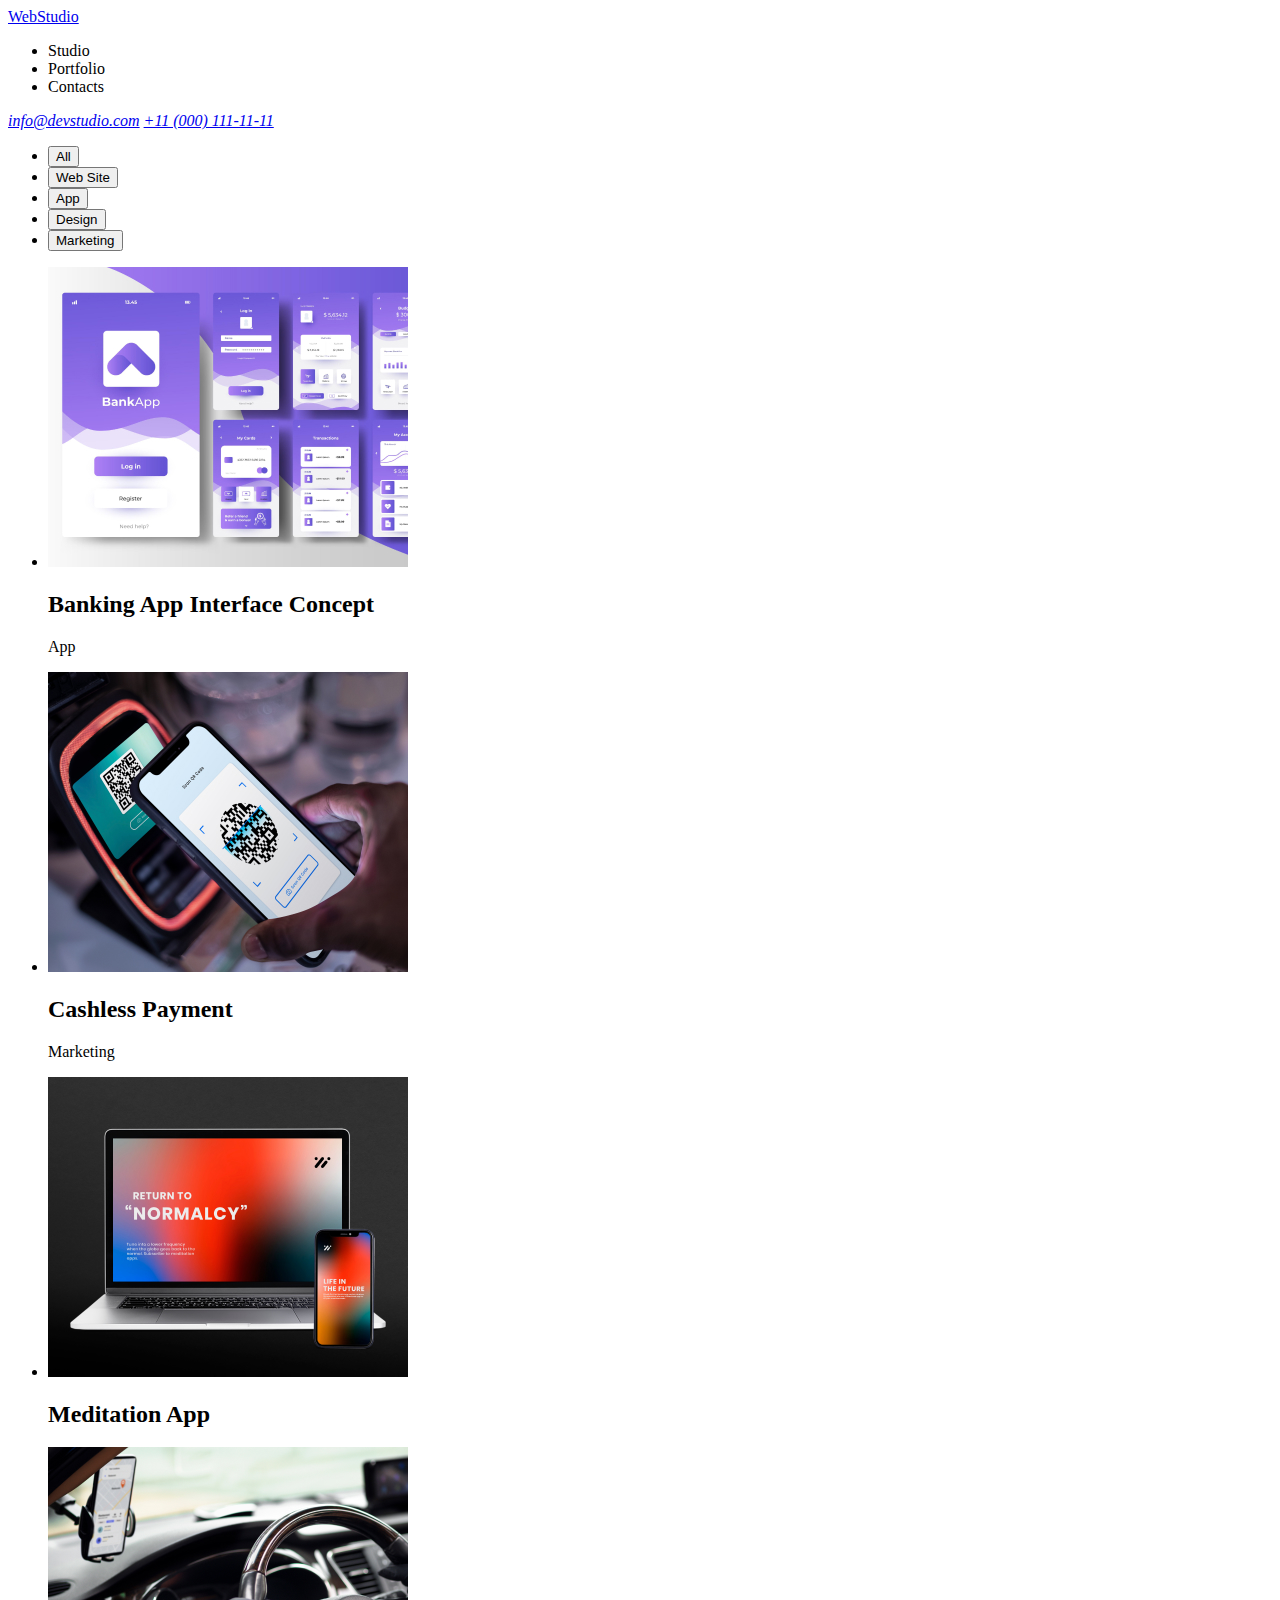
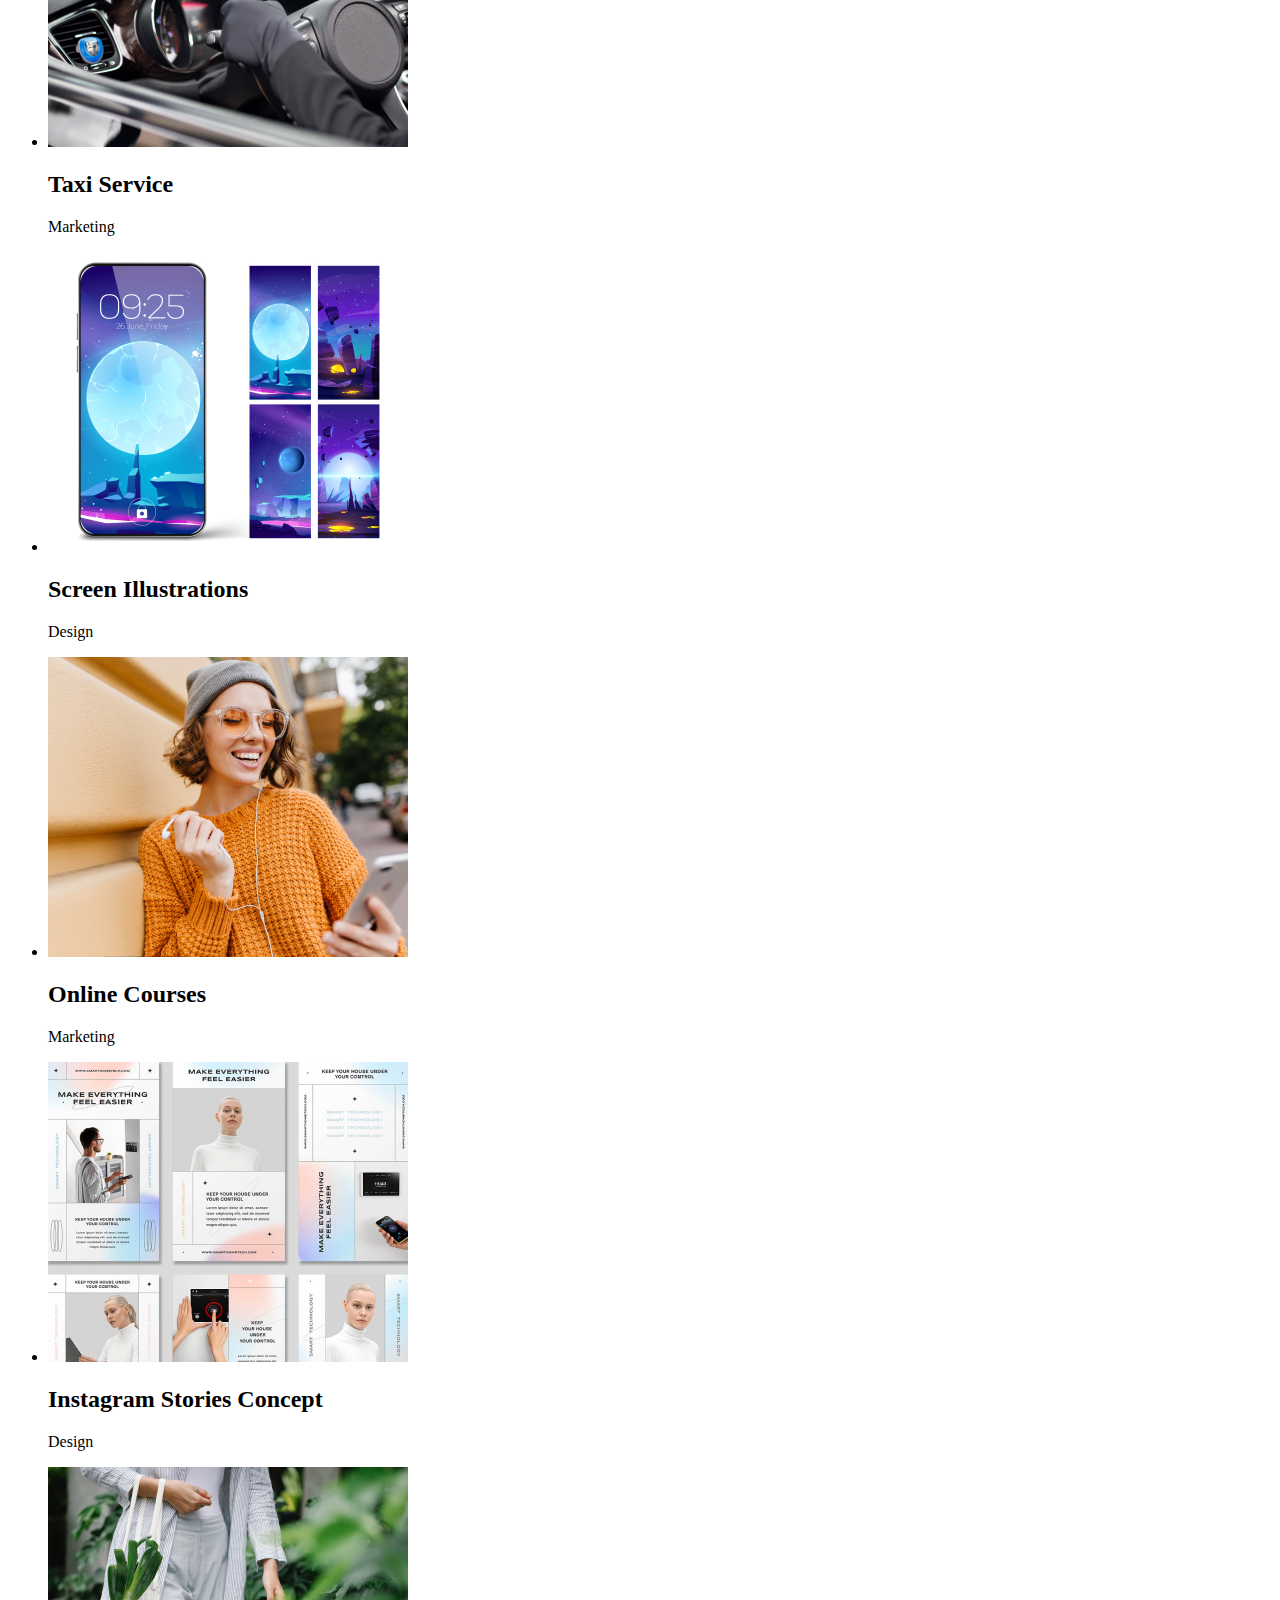
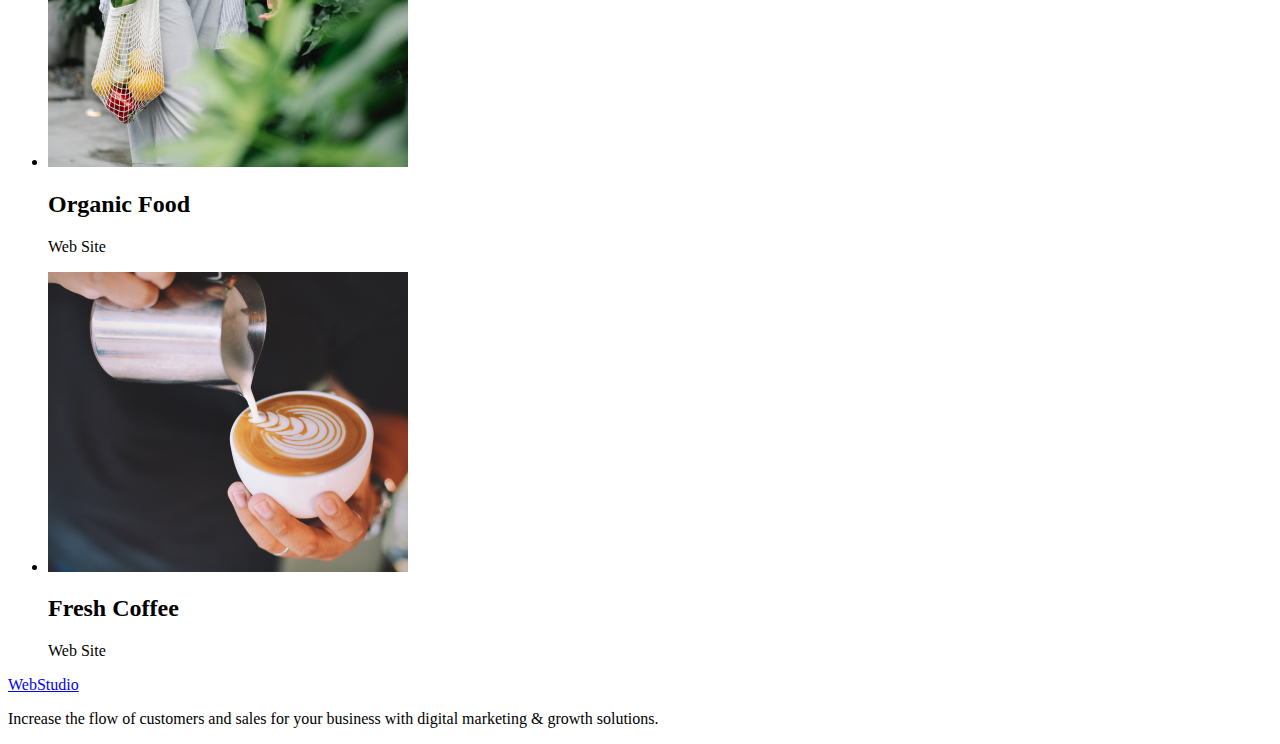
==== portfolio.html @ 8f4764c4 "html розмітка" ====
<!DOCTYPE html>
<html lang="en">
<head>
    <meta charset="UTF-8">
    <meta http-equiv="X-UA-Compatible" content="IE=edge">
    <meta name="viewport" content="width=device-width, initial-scale=1.0">
    <title>Document</title>
    <link href="https://fonts.googleapis.com/css2?family=Roboto:wght@400;500;700;900&display=swap" rel="stylesheet">
    <link rel="stylesheet" href="./css/styles.css">
</head>
<body>
    <header>
        <nav>
            <a href="./index.html">WebStudio</a>
            <ul>
                <li><a href=""></a>Studio</li>
                <li><a href=""></a>Portfolio</li>
                <li><a href=""></a>Contacts</li>
            </ul>
        </nav>
        <address>
            <a href="mailto:info@devstudio.com">info@devstudio.com</a>
            <a href="tel:+110001111111">+11 (000) 111-11-11</a>
        </address>

    </header>
    <main>
        <h1 hidden>Portfolio</h1>
        <ul>
            <li><button type="button">All</button></li>
            <li><button type="button">Web Site</button></li>
            <li><button type="button">App</button></li>
            <li><button type="button">Design</button></li>
            <li><button type="button">Marketing</button></li>
        </ul>
        <ul>
            <li>
                <img src="./images/hw-2/img-1.jpg" alt="Banking App Interface Concept" width="360" height="300">
                <h2>Banking App Interface Concept</h2>
                <p>App</p>
            </li>
            <li>
                <img src="./images/hw-2/img-2.jpg" alt="Cashless Payment" width="360" height="300">
                <h2>Cashless Payment</h2>
                <p>Marketing</p>
            </li>
            <li>
                <img src="./images/hw-2/img-3.jpg" alt="Meditation App" width="360" height="300">
                <h2>Meditation App</h2>
                <p></p>
            </li>
            <li>
                <img src="./images/hw-2/img-4.jpg" alt="Taxi Service" width="360" height="300">
                <h2>Taxi Service</h2>
                <p>Marketing</p>
            </li>
            <li>
                <img src="/images/hw-2/img-5.jpg" alt="Screen Illustrations" width="360" height="300">
                <h2>Screen Illustrations</h2>
                <p>Design</p>
            </li>
            <li>
                <img src="/images/hw-2/img-6.jpg" alt="Online Courses" width="360" height="300">
                <h2>Online Courses</h2>
                <p>Marketing</p>
            </li>
            <li>
                <img src="/images/hw-2/img-7.jpg" alt="Instagram Stories Concept" width="360" height="300">
                <h2>Instagram Stories Concept</h2>
                <p>Design</p>
            </li>
            <li>
                <img src="/images/hw-2/img-8.jpg" alt="Organic Food" width="360" height="300">
                <h2>Organic Food</h2>
                <p>Web Site</p>
            </li>
            <li>
                <img src="/images/hw-2/img-9.jpg" alt="Fresh Coffee" width="360" height="300">
                <h2>Fresh Coffee</h2>
                <p>Web Site</p>
            </li>
        </ul>
    </main>
    <footer>
        <a href="./index.html">WebStudio</a>
        <p>Increase the flow of customers and sales for your business with digital marketing & growth solutions.</p>
    </footer>
</body>
</html>
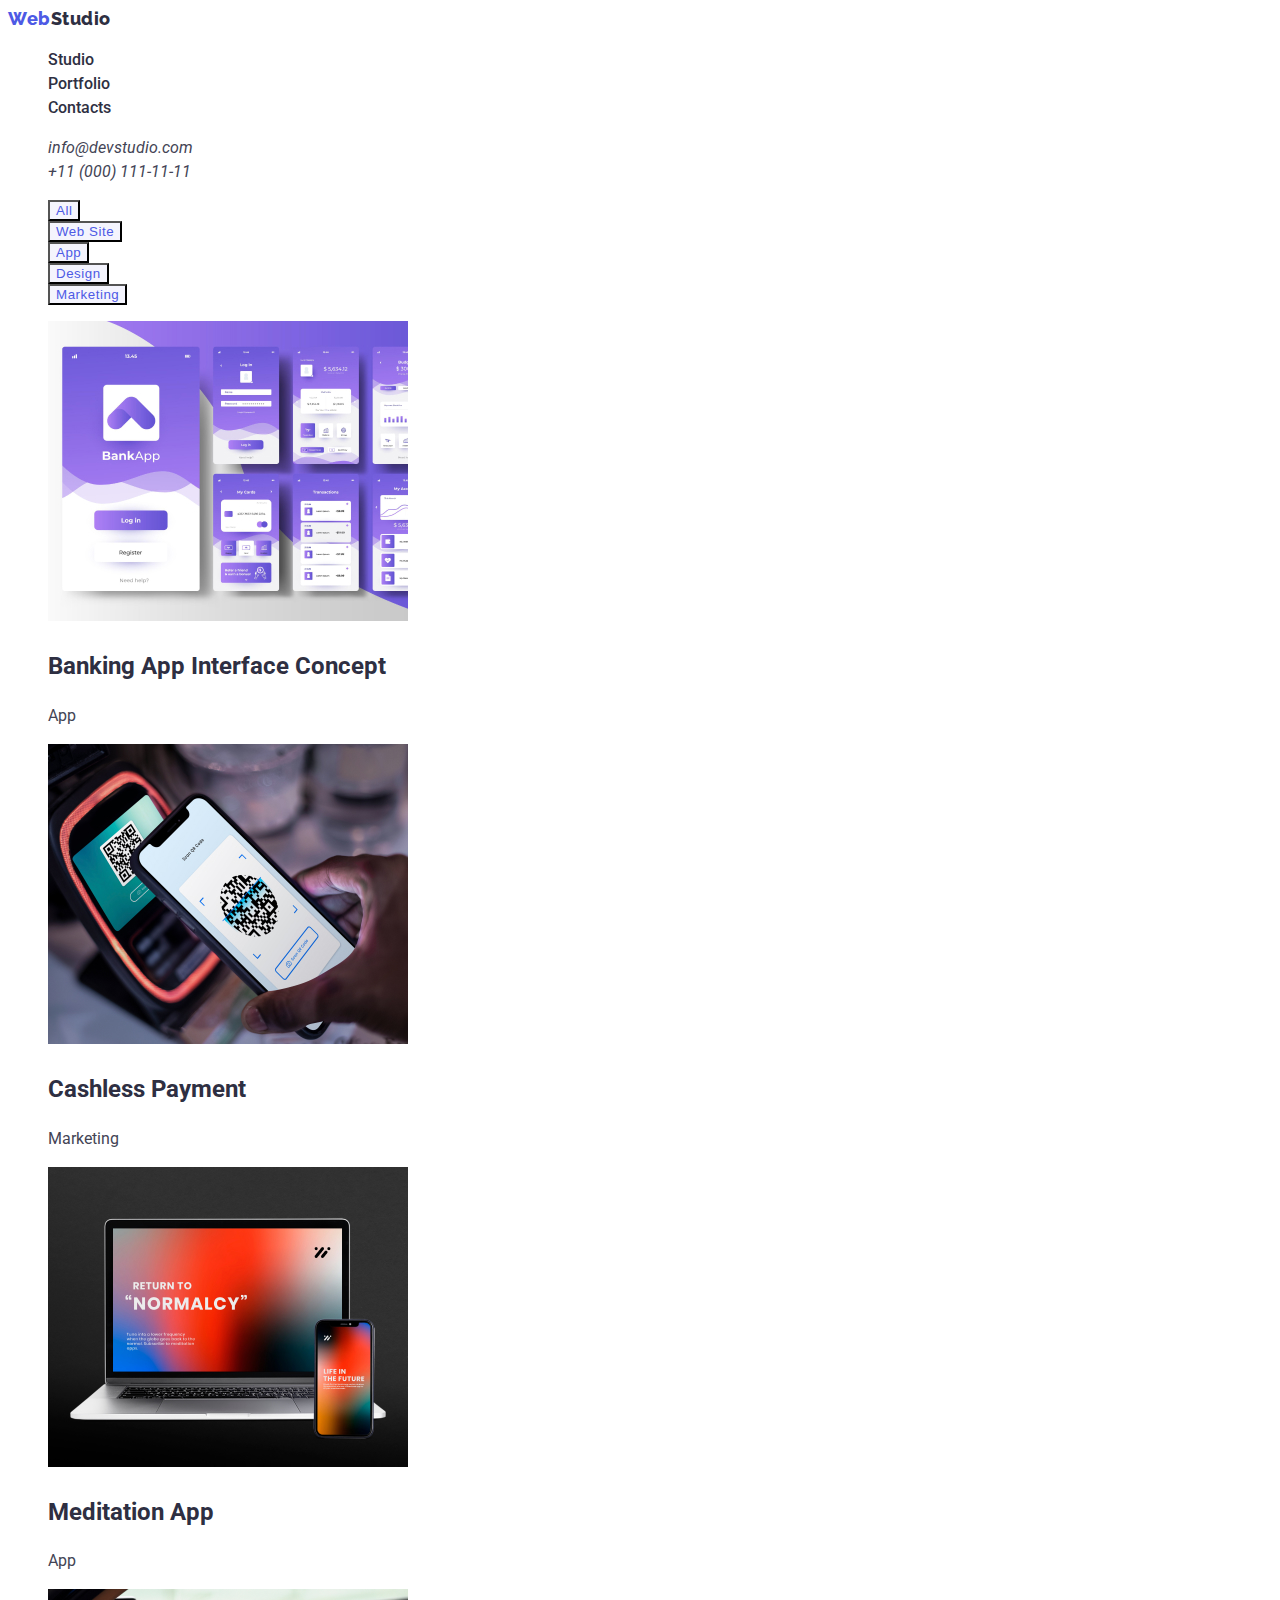
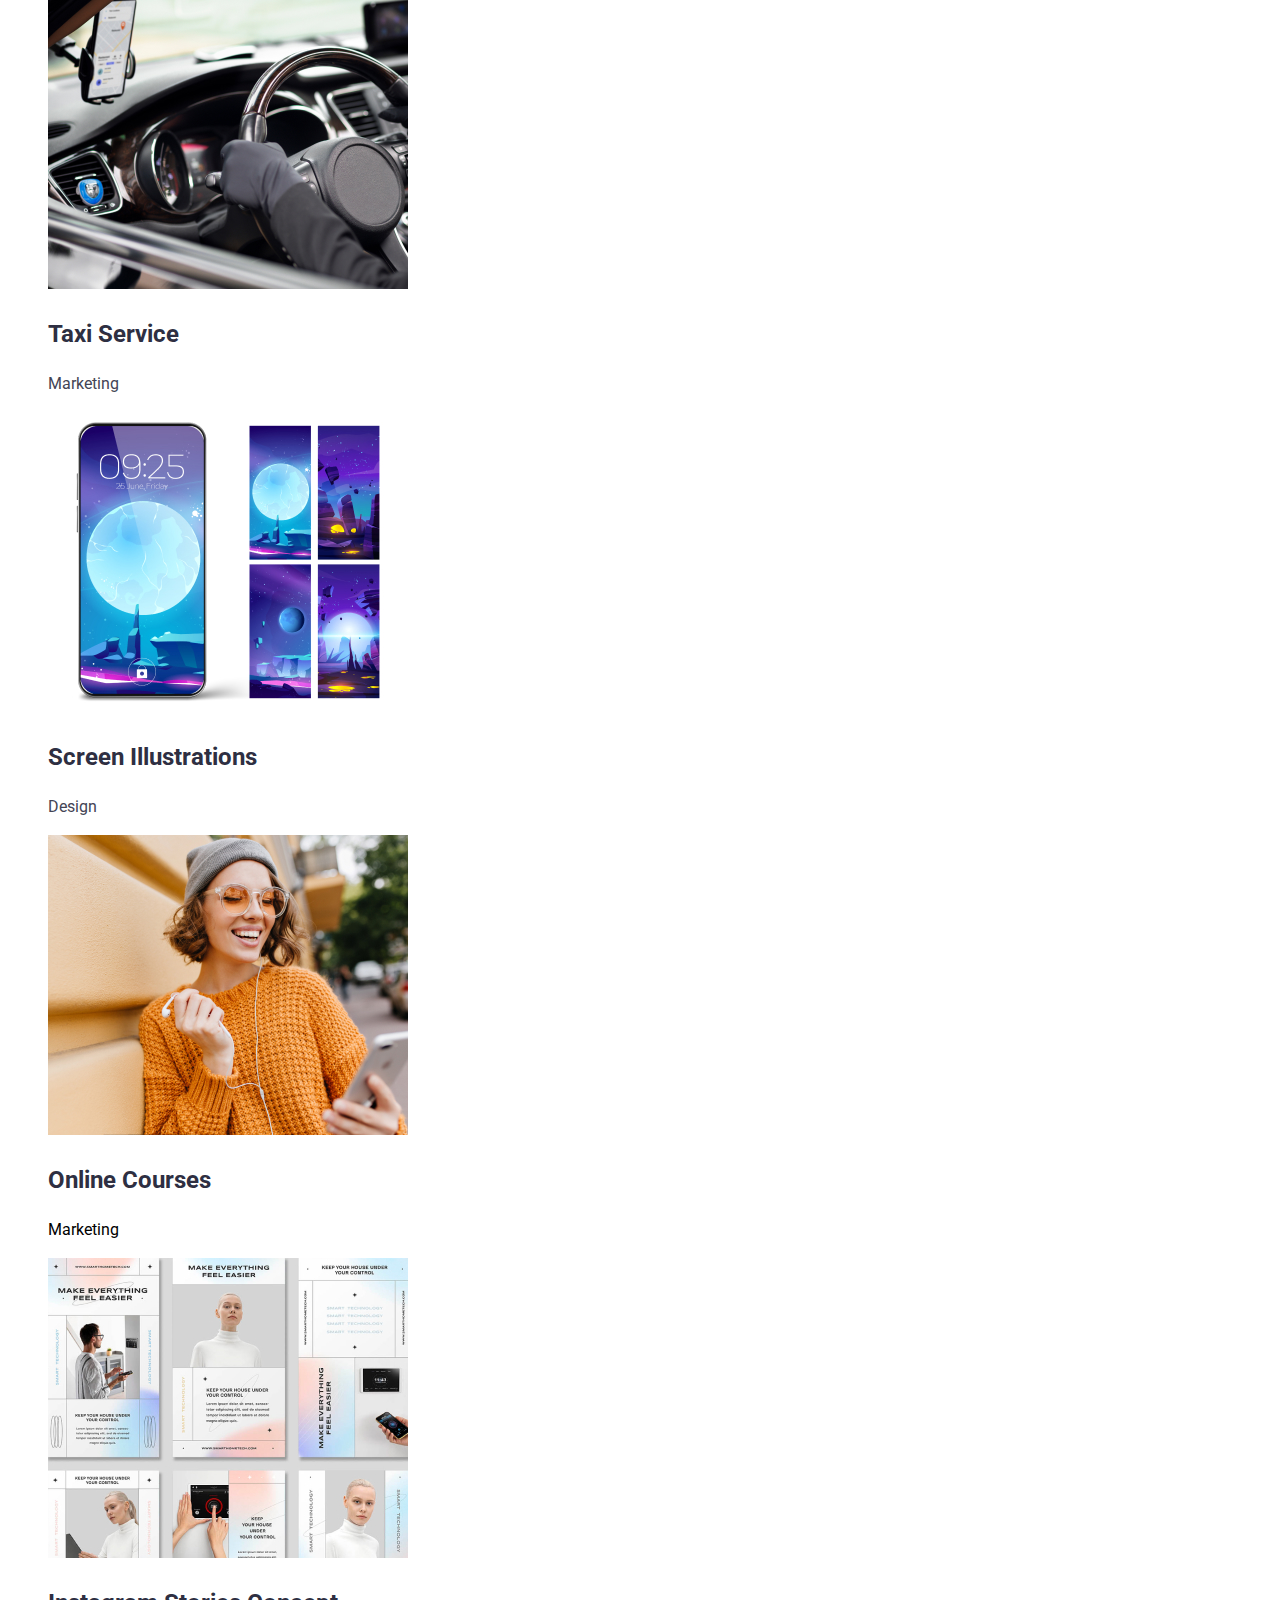
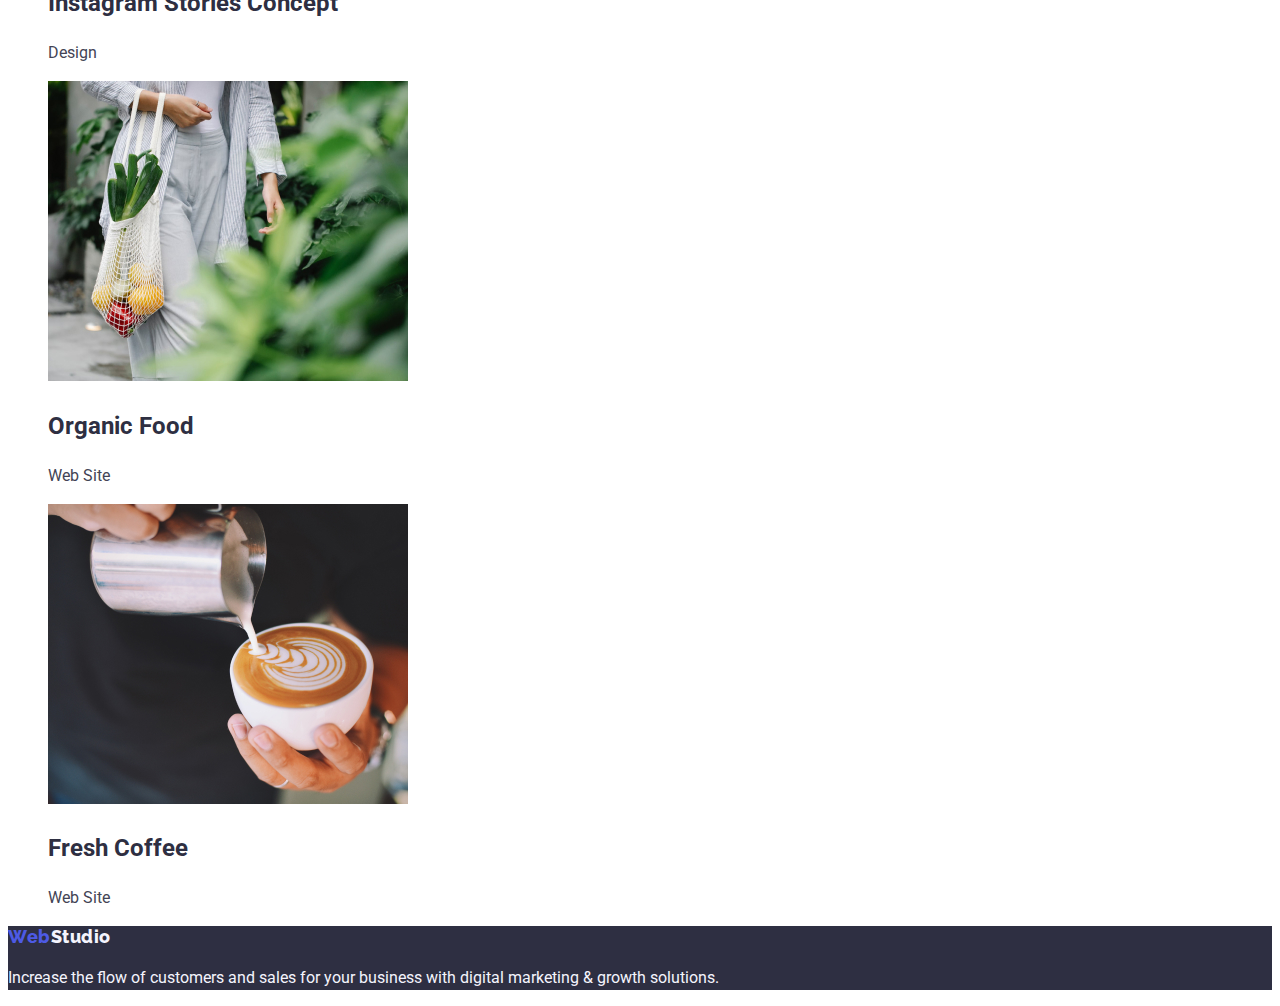
==== commit 000ede16: "complete hw2" ====
--- a/portfolio.html
+++ b/portfolio.html
@@ -5,85 +5,86 @@
     <meta http-equiv="X-UA-Compatible" content="IE=edge">
     <meta name="viewport" content="width=device-width, initial-scale=1.0">
     <title>Document</title>
-    <link href="https://fonts.googleapis.com/css2?family=Roboto:wght@400;500;700;900&display=swap" rel="stylesheet">
+    <link href="https://fonts.googleapis.com/css2?family=Raleway:wght@800&family=Roboto:wght@400;500;700;900&display=swap" rel="stylesheet">
     <link rel="stylesheet" href="./css/styles.css">
 </head>
 <body>
     <header>
-        <nav>
-            <a href="./index.html">WebStudio</a>
-            <ul>
-                <li><a href=""></a>Studio</li>
-                <li><a href=""></a>Portfolio</li>
-                <li><a href=""></a>Contacts</li>
+        <nav class="nav">
+            <a class="logo" href="./index.html">Web<span class="accent">Studio</span></a>
+            <ul class="list">
+                <li><a class="link" href="">Studio</a></li>
+                <li><a class="link" href="">Portfolio</a></li>
+                <li><a class="link" href="">Contacts</a></li>
             </ul>
         </nav>
-        <address>
-            <a href="mailto:info@devstudio.com">info@devstudio.com</a>
-            <a href="tel:+110001111111">+11 (000) 111-11-11</a>
+        <address class="contacts">
+            <ul class="list">
+                <li><a class="link" href="mailto:info@devstudio.com">info@devstudio.com</a></li>
+                <li><a class="link" href="tel:+110001111111">+11 (000) 111-11-11</a></li>
+            </ul>
         </address>
-
     </header>
     <main>
         <h1 hidden>Portfolio</h1>
-        <ul>
-            <li><button type="button">All</button></li>
-            <li><button type="button">Web Site</button></li>
-            <li><button type="button">App</button></li>
-            <li><button type="button">Design</button></li>
-            <li><button type="button">Marketing</button></li>
+        <ul class="list">
+            <li><button class="button" type="button">All</button></li>
+            <li><button class="button" type="button">Web Site</button></li>
+            <li><button class="button" type="button">App</button></li>
+            <li><button class="button" type="button">Design</button></li>
+            <li><button class="button" type="button">Marketing</button></li>
         </ul>
-        <ul>
+        <ul class="list">
             <li>
                 <img src="./images/hw-2/img-1.jpg" alt="Banking App Interface Concept" width="360" height="300">
-                <h2>Banking App Interface Concept</h2>
-                <p>App</p>
+                <h2 class="title">Banking App Interface Concept</h2>
+                <p class="text">App</p>
             </li>
             <li>
                 <img src="./images/hw-2/img-2.jpg" alt="Cashless Payment" width="360" height="300">
-                <h2>Cashless Payment</h2>
-                <p>Marketing</p>
+                <h2 class="title">Cashless Payment</h2>
+                <p class="text">Marketing</p>
             </li>
             <li>
                 <img src="./images/hw-2/img-3.jpg" alt="Meditation App" width="360" height="300">
-                <h2>Meditation App</h2>
-                <p></p>
+                <h2 class="title">Meditation App</h2>
+                <p class="text">App</p>
             </li>
             <li>
                 <img src="./images/hw-2/img-4.jpg" alt="Taxi Service" width="360" height="300">
-                <h2>Taxi Service</h2>
-                <p>Marketing</p>
+                <h2 class="title">Taxi Service</h2>
+                <p class="text">Marketing</p>
             </li>
             <li>
                 <img src="/images/hw-2/img-5.jpg" alt="Screen Illustrations" width="360" height="300">
-                <h2>Screen Illustrations</h2>
-                <p>Design</p>
+                <h2 class="title">Screen Illustrations</h2>
+                <p class="text">Design</p>
             </li>
             <li>
                 <img src="/images/hw-2/img-6.jpg" alt="Online Courses" width="360" height="300">
-                <h2>Online Courses</h2>
+                <h2 class="title">Online Courses</h2>
                 <p>Marketing</p>
             </li>
             <li>
                 <img src="/images/hw-2/img-7.jpg" alt="Instagram Stories Concept" width="360" height="300">
-                <h2>Instagram Stories Concept</h2>
-                <p>Design</p>
+                <h2 class="title">Instagram Stories Concept</h2>
+                <p class="text">Design</p>
             </li>
             <li>
                 <img src="/images/hw-2/img-8.jpg" alt="Organic Food" width="360" height="300">
-                <h2>Organic Food</h2>
-                <p>Web Site</p>
+                <h2 class="title">Organic Food</h2>
+                <p class="text">Web Site</p>
             </li>
             <li>
                 <img src="/images/hw-2/img-9.jpg" alt="Fresh Coffee" width="360" height="300">
-                <h2>Fresh Coffee</h2>
-                <p>Web Site</p>
+                <h2 class="title">Fresh Coffee</h2>
+                <p class="text">Web Site</p>
             </li>
         </ul>
     </main>
-    <footer>
-        <a href="./index.html">WebStudio</a>
-        <p>Increase the flow of customers and sales for your business with digital marketing & growth solutions.</p>
+    <footer class="footer">
+        <a class="logo" href="./index.html">Web<span class="accent">Studio</span></a>
+        <p class="footer-text">Increase the flow of customers and sales for your business with digital marketing & growth solutions.</p>
     </footer>
 </body>
 </html>--- a/css/styles.css
+++ b/css/styles.css
@@ -0,0 +1,117 @@
+:root {
+--logo-color: #2E2F42;
+--logo-web-color: #4D5AE5;
+--title-color: #2E2F42;
+--text-color: #434455;
+}
+/* global styles */
+body{
+    font-family: 'Roboto';
+    font-size: 16px;
+    line-height: 1.5;    
+}
+.title {
+    color: var(--title-color)
+}
+.text{
+    color: var(--text-color);
+}
+.link {
+    text-decoration: none;
+}
+.list{
+    list-style-type: none;
+}
+/* logo*/
+.logo{
+    font-family: 'Raleway';
+    font-size: 18px;
+    font-weight: 800;
+    line-height: 21px;
+    letter-spacing: 0.03em;
+    text-align: left;
+    text-decoration: none;   
+}
+.nav .logo{
+    color: var(--logo-web-color);
+}
+.footer .logo {
+    color: var(--logo-web-color);
+}
+
+.nav .accent{
+    color: #2E2F42;
+}
+.footer .accent{
+    color: #F4F4FD;    
+}
+/* Header */
+.nav .link{    
+    font-weight: 500;
+    color: #2E2F42;
+}
+.contacts .link{
+    color: #434455;
+}
+.nav .link:hover, 
+.nav .link:focus,
+.contacts .link:hover, 
+.contacts .link:focus{
+    color:#404BBF
+}
+
+/* Hero */
+.hero{
+    background-color: #2E2F42;
+    color: #FFFFFF;
+}
+.hero-title{
+font-weight: 700;
+font-size: 56px;
+line-height: 1.07;
+text-align: center;
+color: #FFFFFF;
+}
+
+.hero-button {
+    font-weight: 500;
+    background-color: #4D5AE5;
+    color: #FFFFFF
+    
+}
+/* section 2-3 */
+
+/* team */
+.doing-title, .team-title{
+font-weight: 700;
+font-size: 36px;
+line-height: 1.11;
+text-align: center;
+letter-spacing: 0.02em;
+text-transform: capitalize;
+}
+.team {
+    background-color: #F4F4FD;
+}
+/* footer */
+.footer {
+    background-color: #2E2F42;
+}
+.footer-text{
+    color:#F4F4FD
+}
+/* portfolio buttons */
+.button{
+    font-weight: 500;
+    display: flex;
+    align-items: center;
+    text-align: center;
+    letter-spacing: 0.04em;
+    color: #4D5AE5;
+    background: #F4F4FD;
+}
+.button:hover, 
+.button:focus{
+    color: #FFFFFF;
+    background-color: #404BBF;    
+}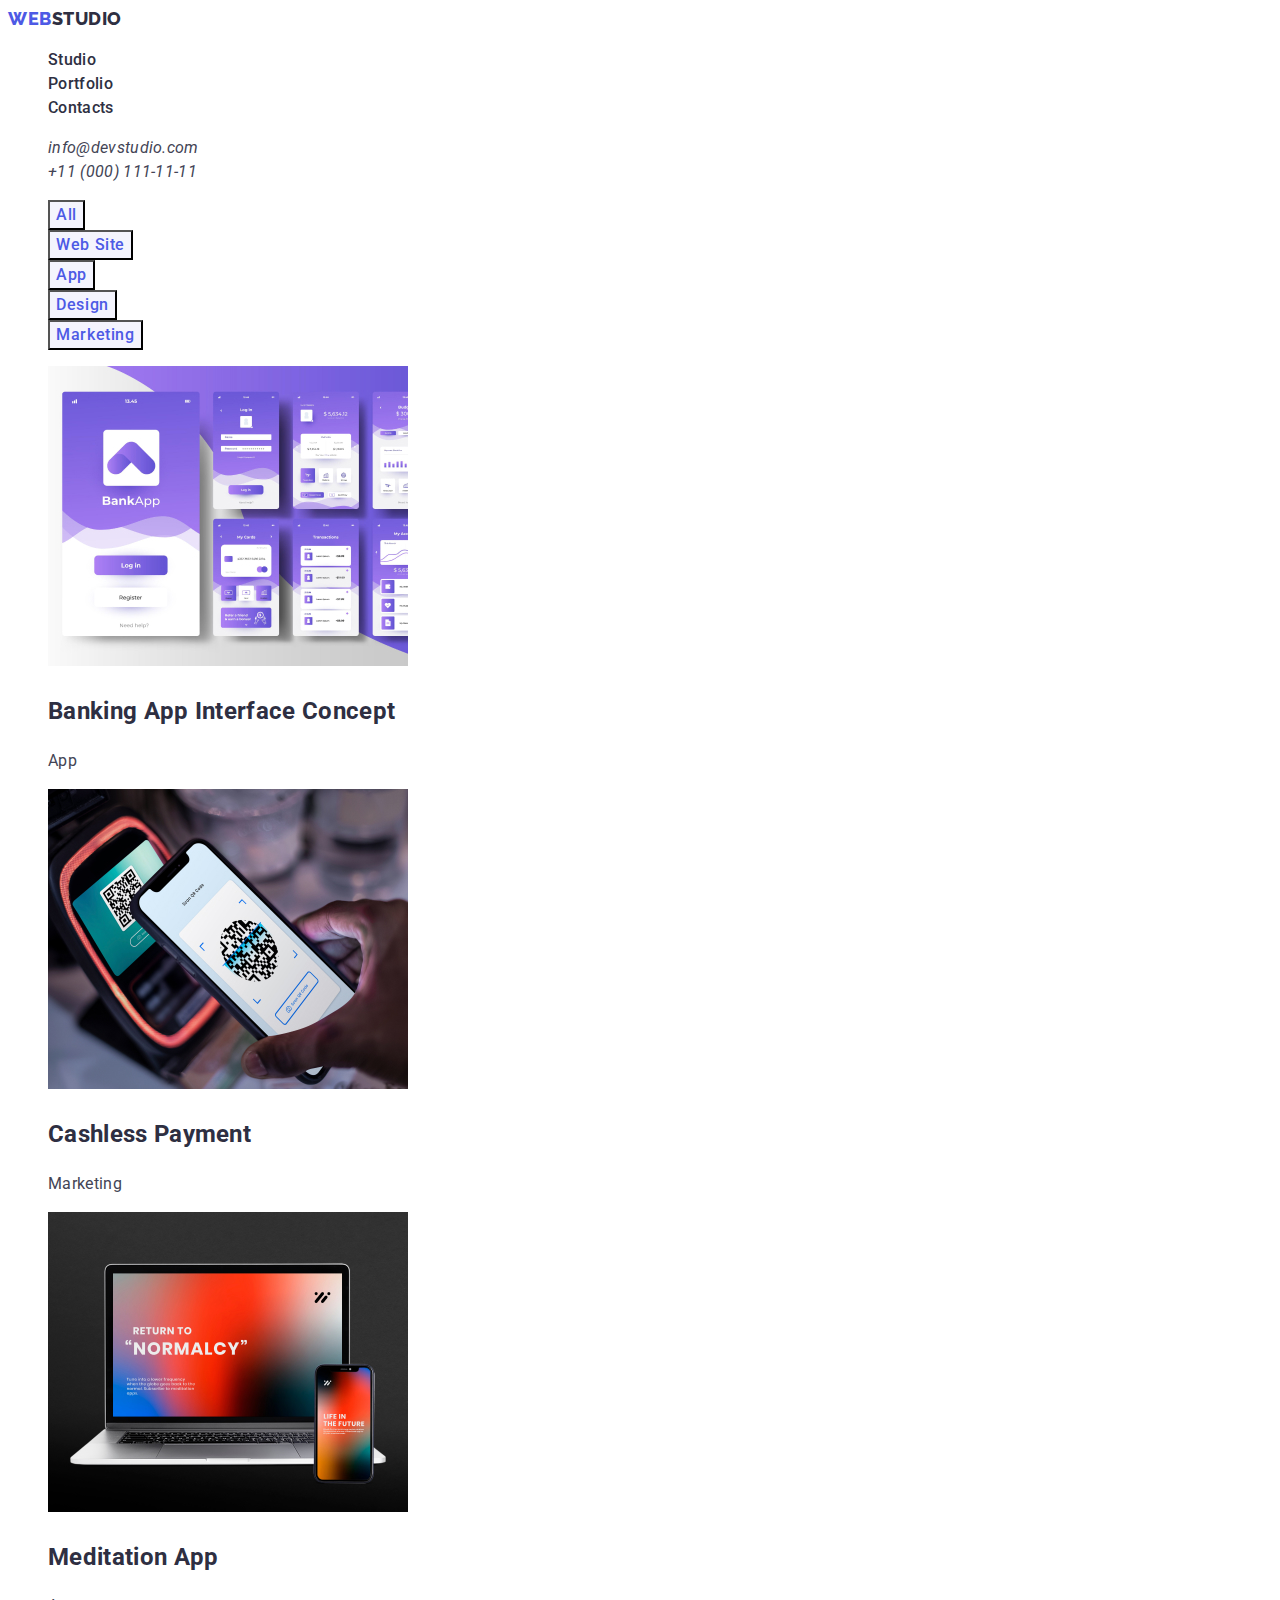
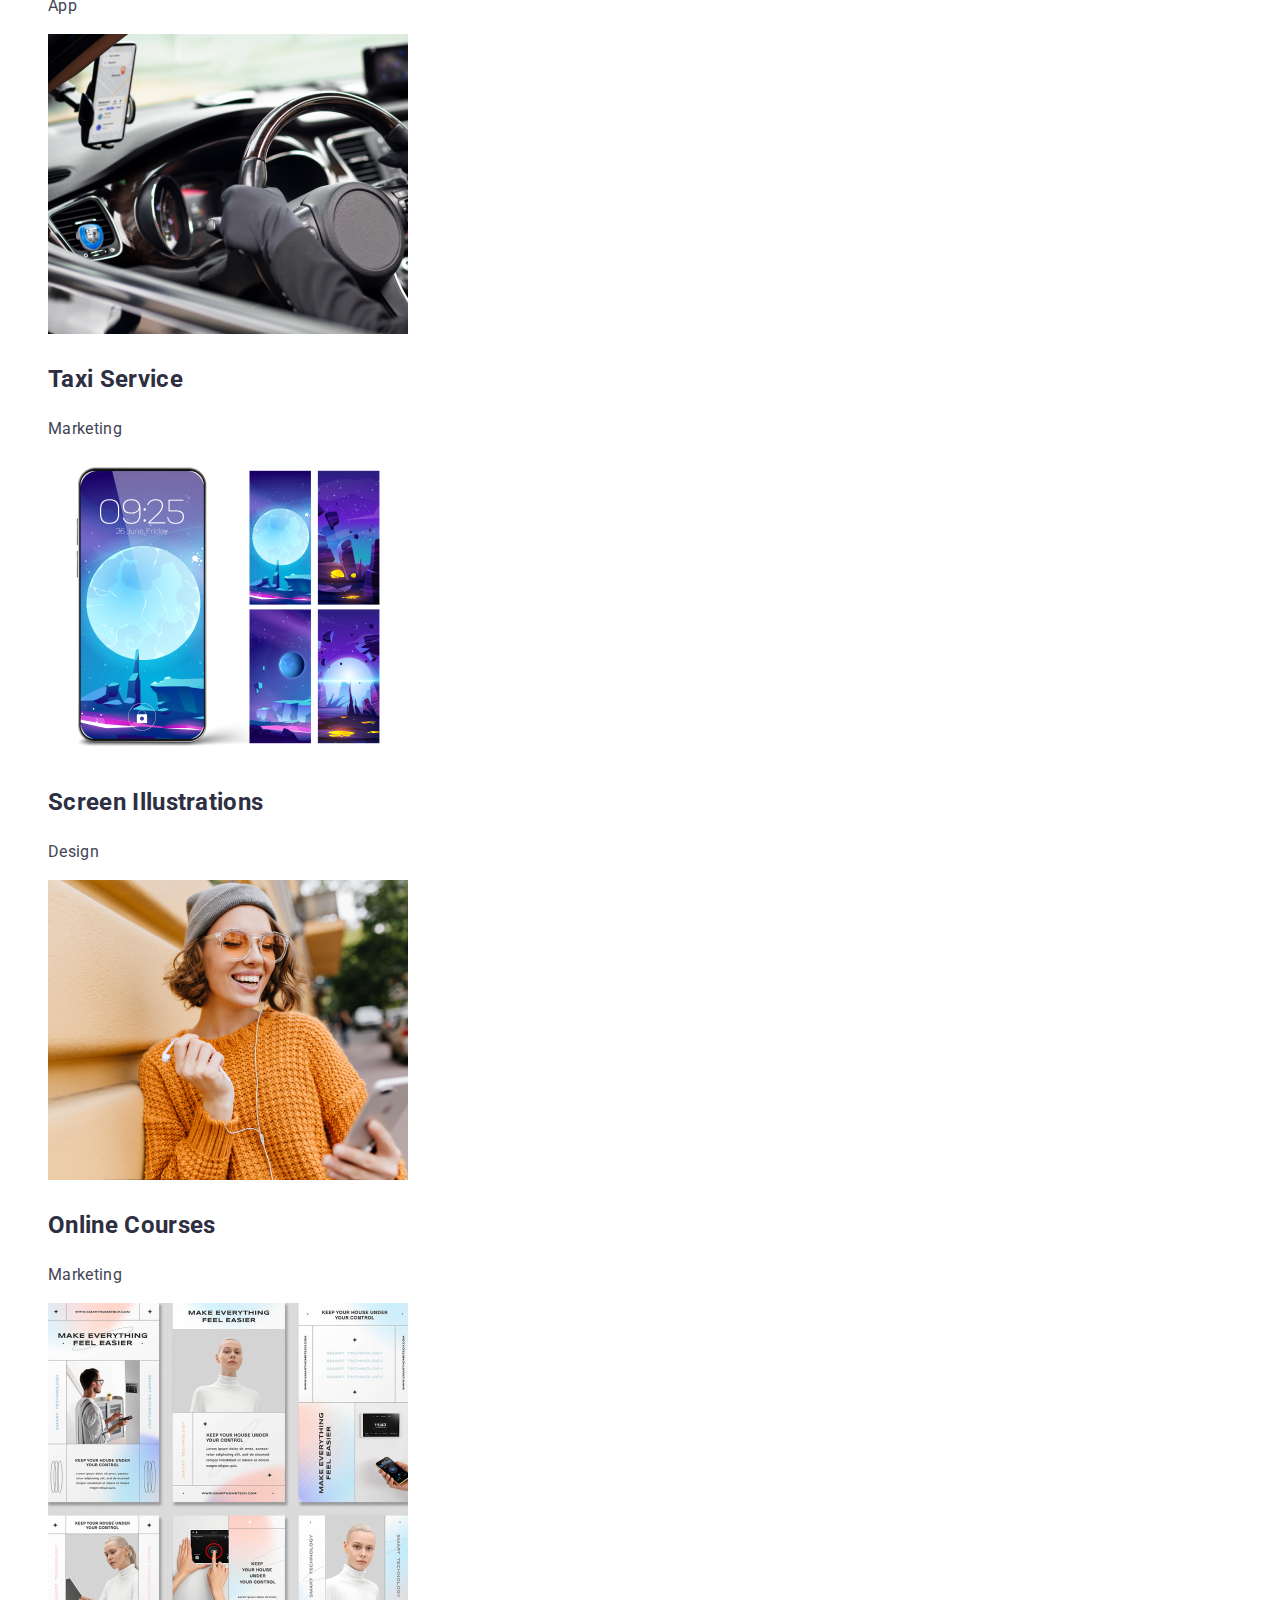
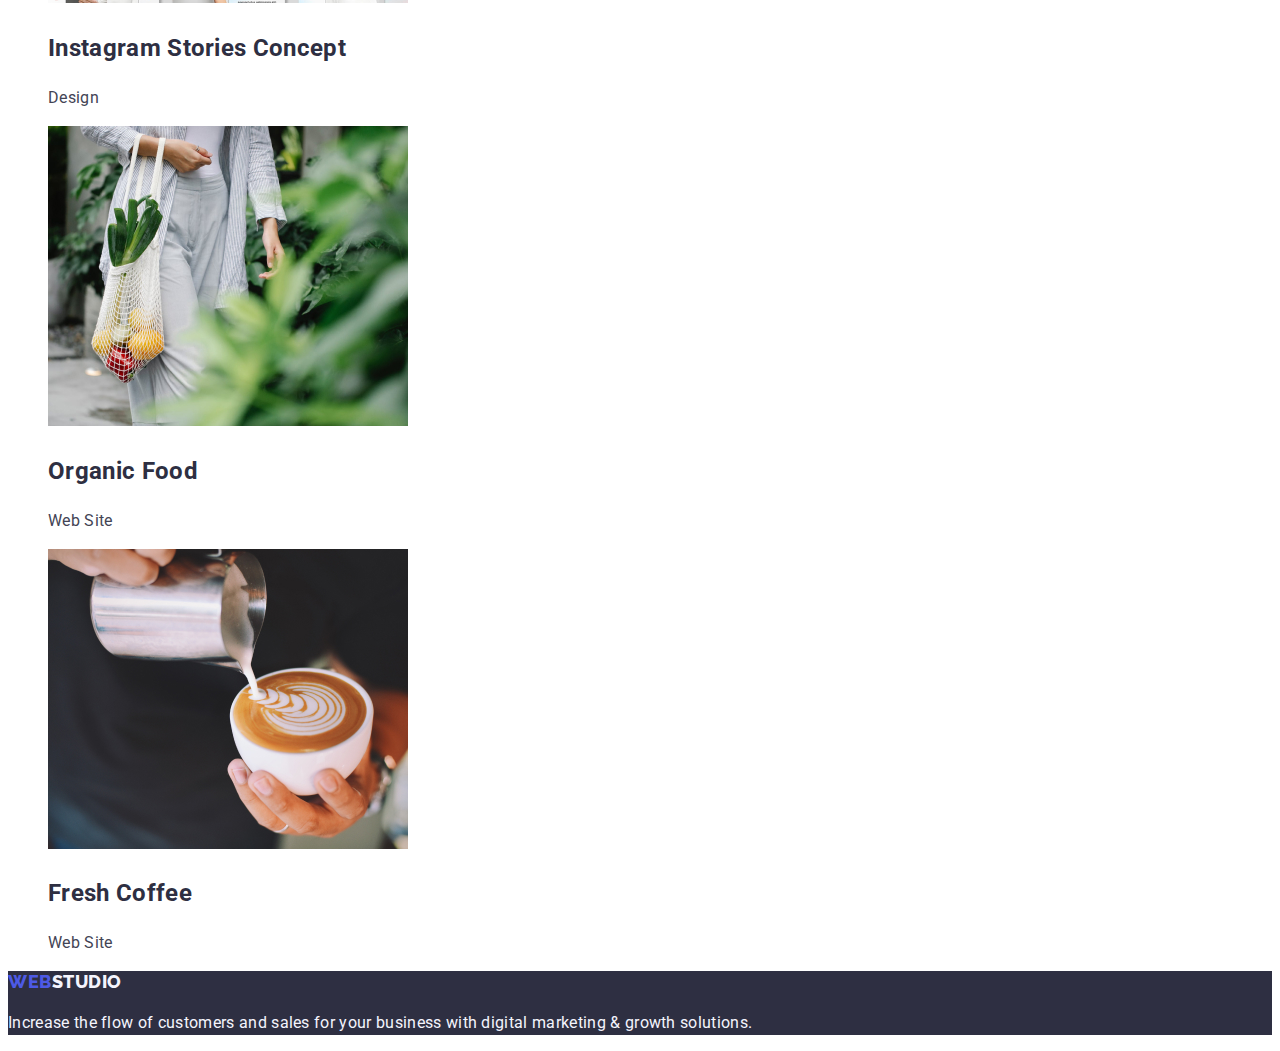
==== commit 7d2d70a1: "h2-спроба 2" ====
--- a/portfolio.html
+++ b/portfolio.html
@@ -8,13 +8,13 @@
     <link href="https://fonts.googleapis.com/css2?family=Raleway:wght@800&family=Roboto:wght@400;500;700;900&display=swap" rel="stylesheet">
     <link rel="stylesheet" href="./css/styles.css">
 </head>
-<body>
+<body class="body">
     <header>
         <nav class="nav">
-            <a class="logo" href="./index.html">Web<span class="accent">Studio</span></a>
+            <a class="logo" class="link" href="./index.html">Web<span class="accent">Studio</span></a>
             <ul class="list">
-                <li><a class="link" href="">Studio</a></li>
-                <li><a class="link" href="">Portfolio</a></li>
+                <li><a class="link" href="./index.html">Studio</a></li>
+                <li><a class="link" href="./portfolio.html">Portfolio</a></li>
                 <li><a class="link" href="">Contacts</a></li>
             </ul>
         </nav>
@@ -26,6 +26,7 @@
         </address>
     </header>
     <main>
+        <section  clas="portfolio">
         <h1 hidden>Portfolio</h1>
         <ul class="list">
             <li><button class="button" type="button">All</button></li>
@@ -81,9 +82,10 @@
                 <p class="text">Web Site</p>
             </li>
         </ul>
+    </section>
     </main>
     <footer class="footer">
-        <a class="logo" href="./index.html">Web<span class="accent">Studio</span></a>
+        <a class="logo" class="link" href="./index.html">Web<span class="accent">Studio</span></a>
         <p class="footer-text">Increase the flow of customers and sales for your business with digital marketing & growth solutions.</p>
     </footer>
 </body>
--- a/css/styles.css
+++ b/css/styles.css
@@ -3,12 +3,16 @@
 --logo-web-color: #4D5AE5;
 --title-color: #2E2F42;
 --text-color: #434455;
+--body-color: #434455;
 }
 /* global styles */
 body{
-    font-family: 'Roboto';
+    font-family:'Roboto';
     font-size: 16px;
-    line-height: 1.5;    
+    line-height: 1.5; 
+    font-style: normal;
+    letter-spacing: 0.02em;
+    color: var(--body-color);
 }
 .title {
     color: var(--title-color)
@@ -24,13 +28,16 @@
 }
 /* logo*/
 .logo{
-    font-family: 'Raleway';
+    font-family:'Raleway';
     font-size: 18px;
     font-weight: 800;
     line-height: 21px;
     letter-spacing: 0.03em;
     text-align: left;
-    text-decoration: none;   
+    text-decoration: none;
+    line-height: 1.17;
+    text-transform: uppercase;
+    text-decoration: none;
 }
 .nav .logo{
     color: var(--logo-web-color);
@@ -49,9 +56,11 @@
 .nav .link{    
     font-weight: 500;
     color: #2E2F42;
+    letter-spacing: 0.02em
 }
 .contacts .link{
     color: #434455;
+    letter-spacing: 0.02em
 }
 .nav .link:hover, 
 .nav .link:focus,
@@ -66,11 +75,11 @@
     color: #FFFFFF;
 }
 .hero-title{
-font-weight: 700;
-font-size: 56px;
-line-height: 1.07;
-text-align: center;
-color: #FFFFFF;
+    font-weight: 700;
+    font-size: 56px;
+    line-height: 1.07;
+    text-align: center;
+    color: #FFFFFF;
 }
 
 .hero-button {
@@ -79,19 +88,53 @@
     color: #FFFFFF
     
 }
-/* section 2-3 */
+/* section 2 */
+.section .title {
+    font-style: normal;
+    font-weight: 500;
+    font-size: 20px;
+    line-height: 1.2;
+    letter-spacing: 0.02em;
+}
+.section .text {
+    font-style: normal;
+    font-weight: 400;
+    font-size: 16px;
+    line-height: 1.5;
+    letter-spacing: 0.02em;
 
-/* team */
+}
+
+/* doing-team */
 .doing-title, .team-title{
-font-weight: 700;
-font-size: 36px;
-line-height: 1.11;
-text-align: center;
-letter-spacing: 0.02em;
-text-transform: capitalize;
+    font-weight: 700;
+    font-size: 36px;
+    line-height: 1.11;
+    text-align: center;
+    letter-spacing: 0.02em;
+    text-transform: capitalize;
 }
 .team {
     background-color: #F4F4FD;
+    
+}
+.team .title{
+    font-style: normal;
+    font-weight: 500;
+    font-size: 20px;
+    line-height: 1.2;
+    text-align: center;
+    letter-spacing: 0.02em;
+    color: #2E2F42;
+}
+.team .text{
+    font-style: normal;
+    font-weight: 400;
+    font-size: 16px;
+    line-height: 1.5;
+    text-align: center;
+    letter-spacing: 0.02em;
+    color: #434455;
 }
 /* footer */
 .footer {
@@ -102,16 +145,23 @@
 }
 /* portfolio buttons */
 .button{
+    font-family: 'Roboto';
     font-weight: 500;
     display: flex;
+    font-style: normal;
+    font-size: 16px;
+    line-height: 1.5;
+    cursor: pointer;
     align-items: center;
     text-align: center;
     letter-spacing: 0.04em;
     color: #4D5AE5;
     background: #F4F4FD;
+    
+
 }
 .button:hover, 
 .button:focus{
     color: #FFFFFF;
-    background-color: #404BBF;    
-}+    background-color: #404BBF;   
+}
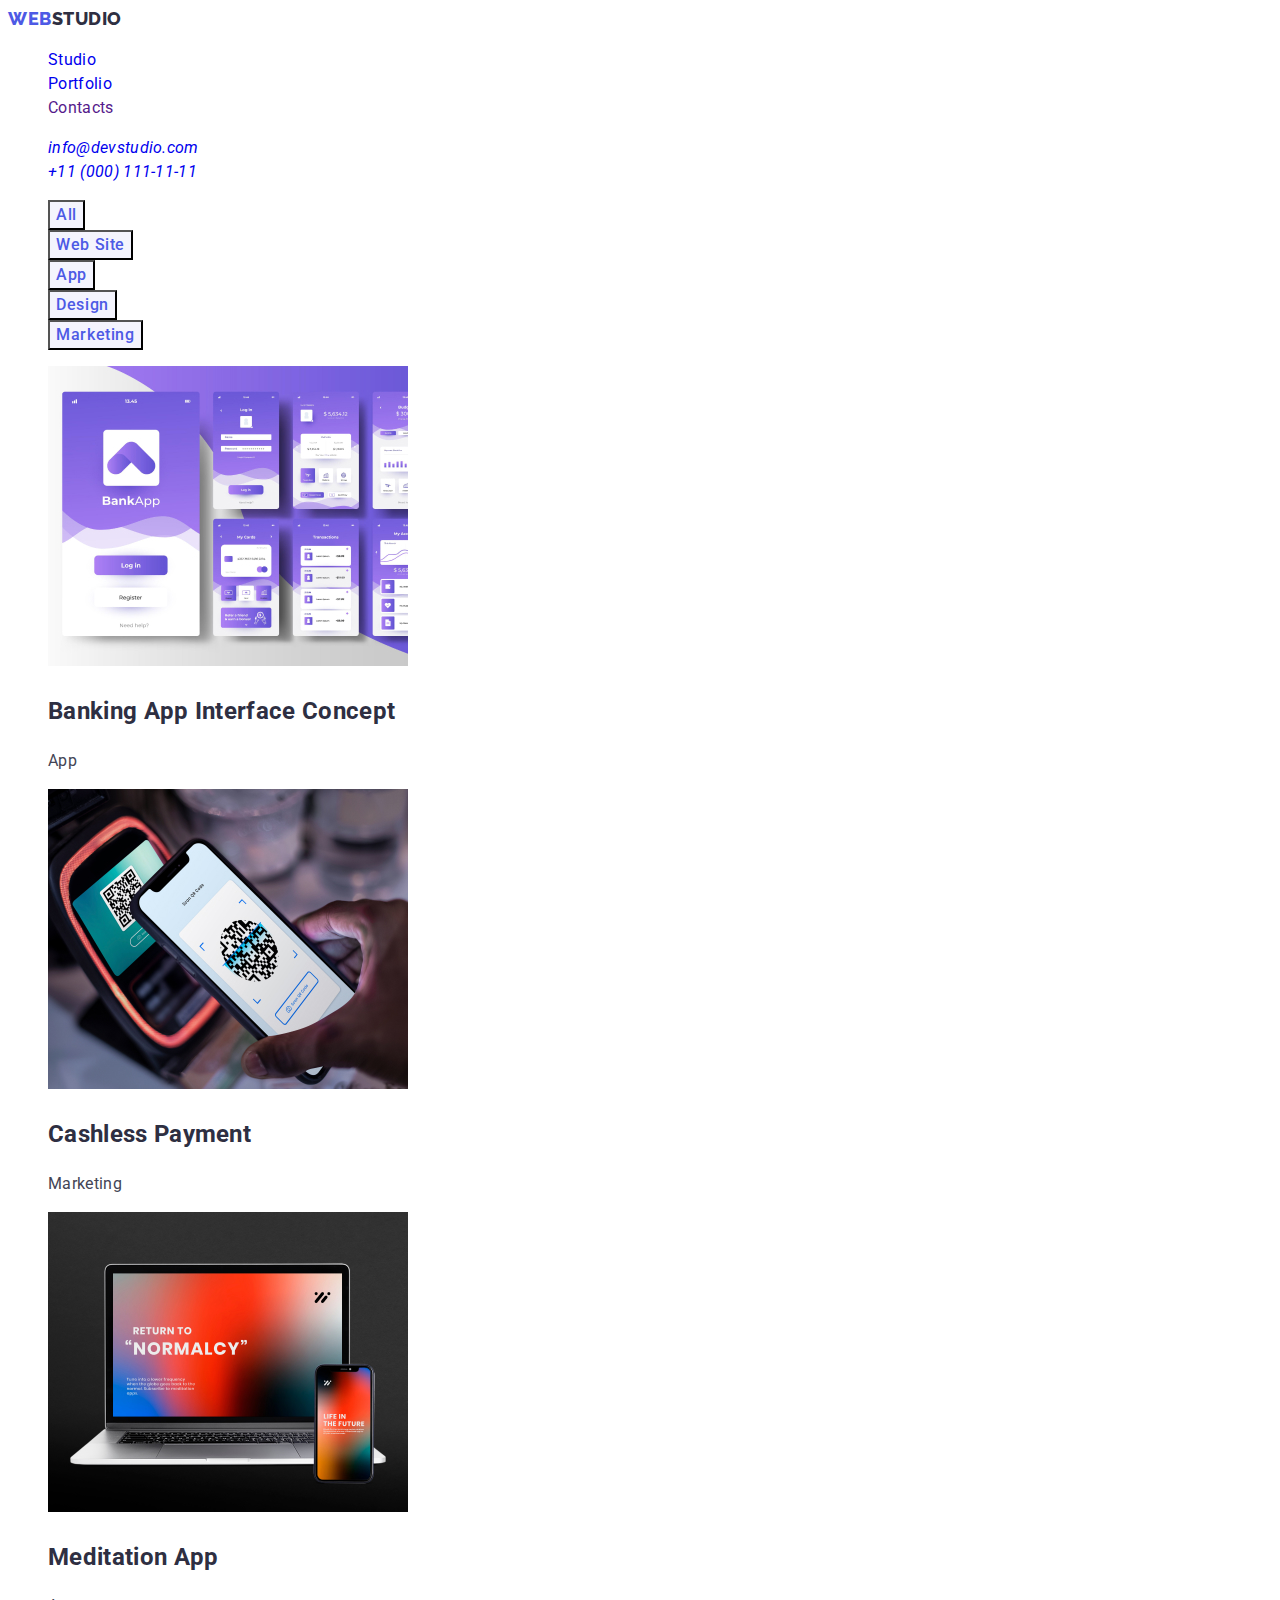
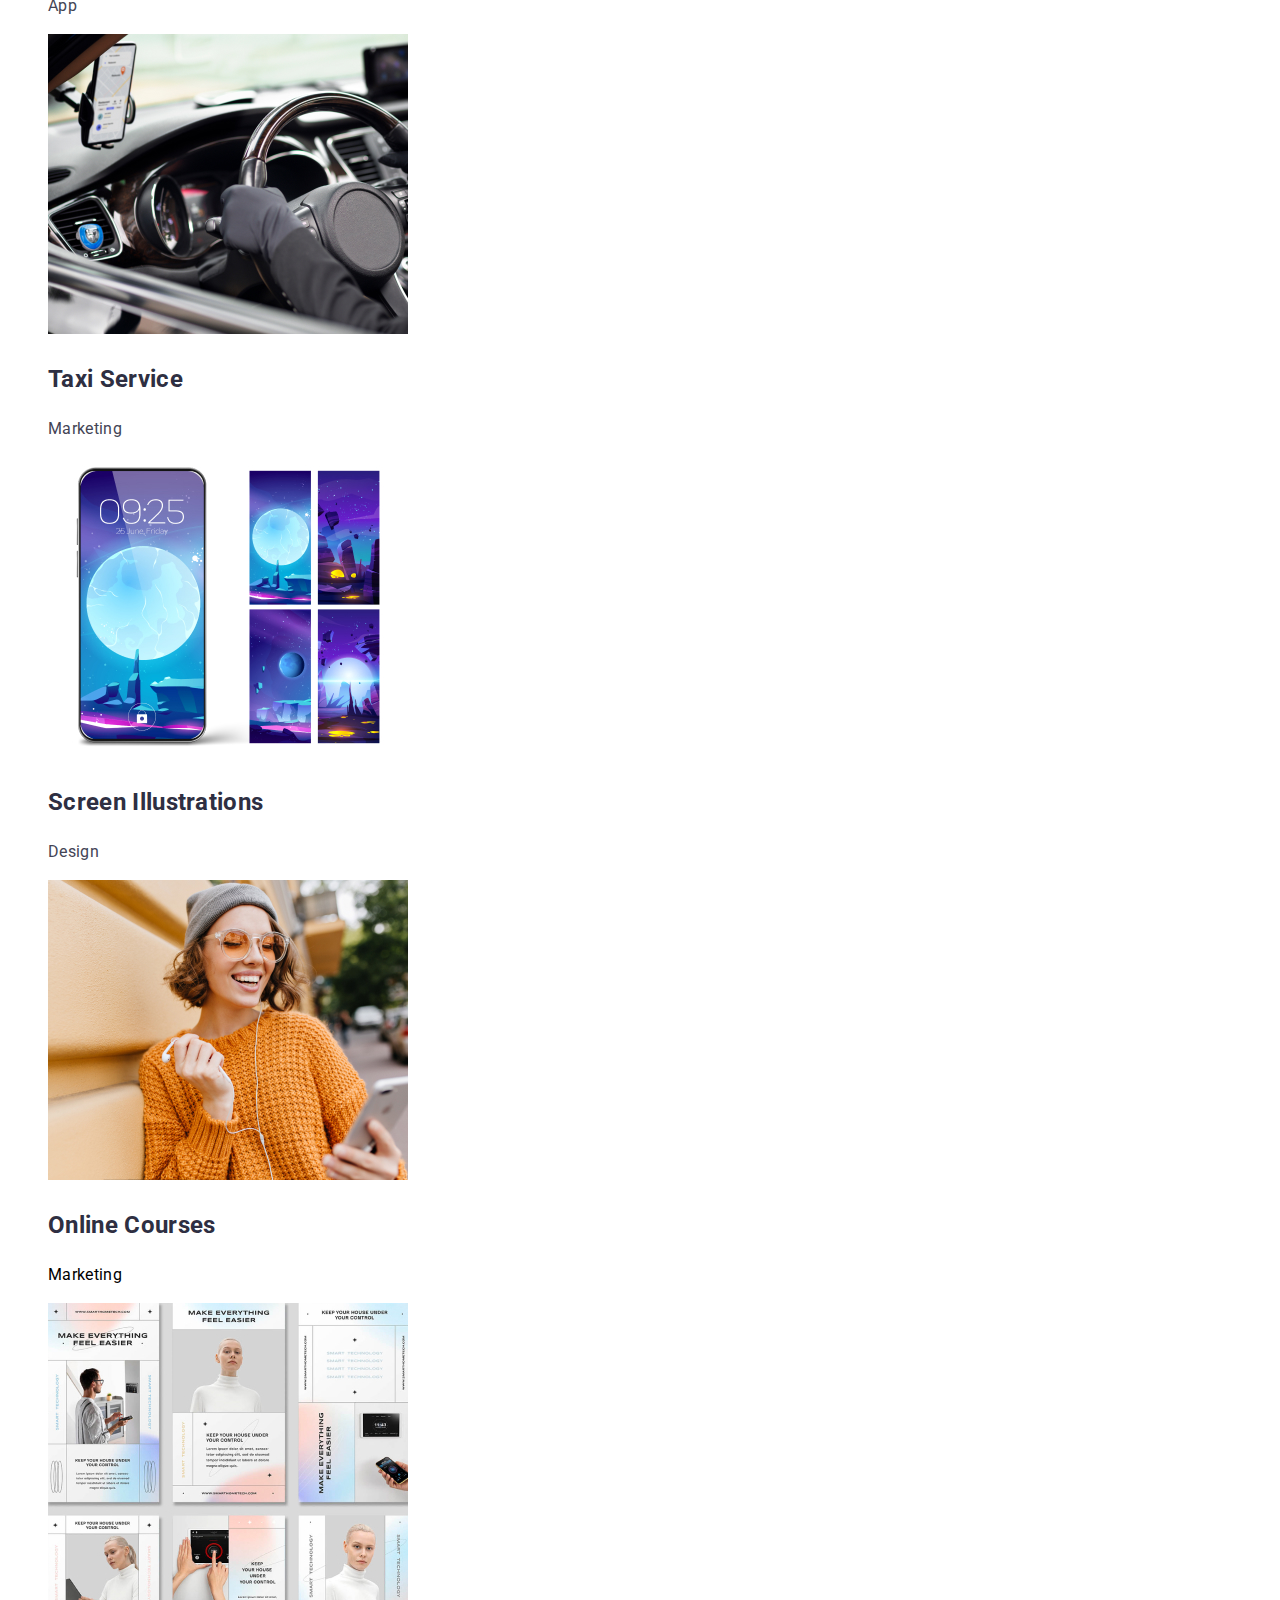
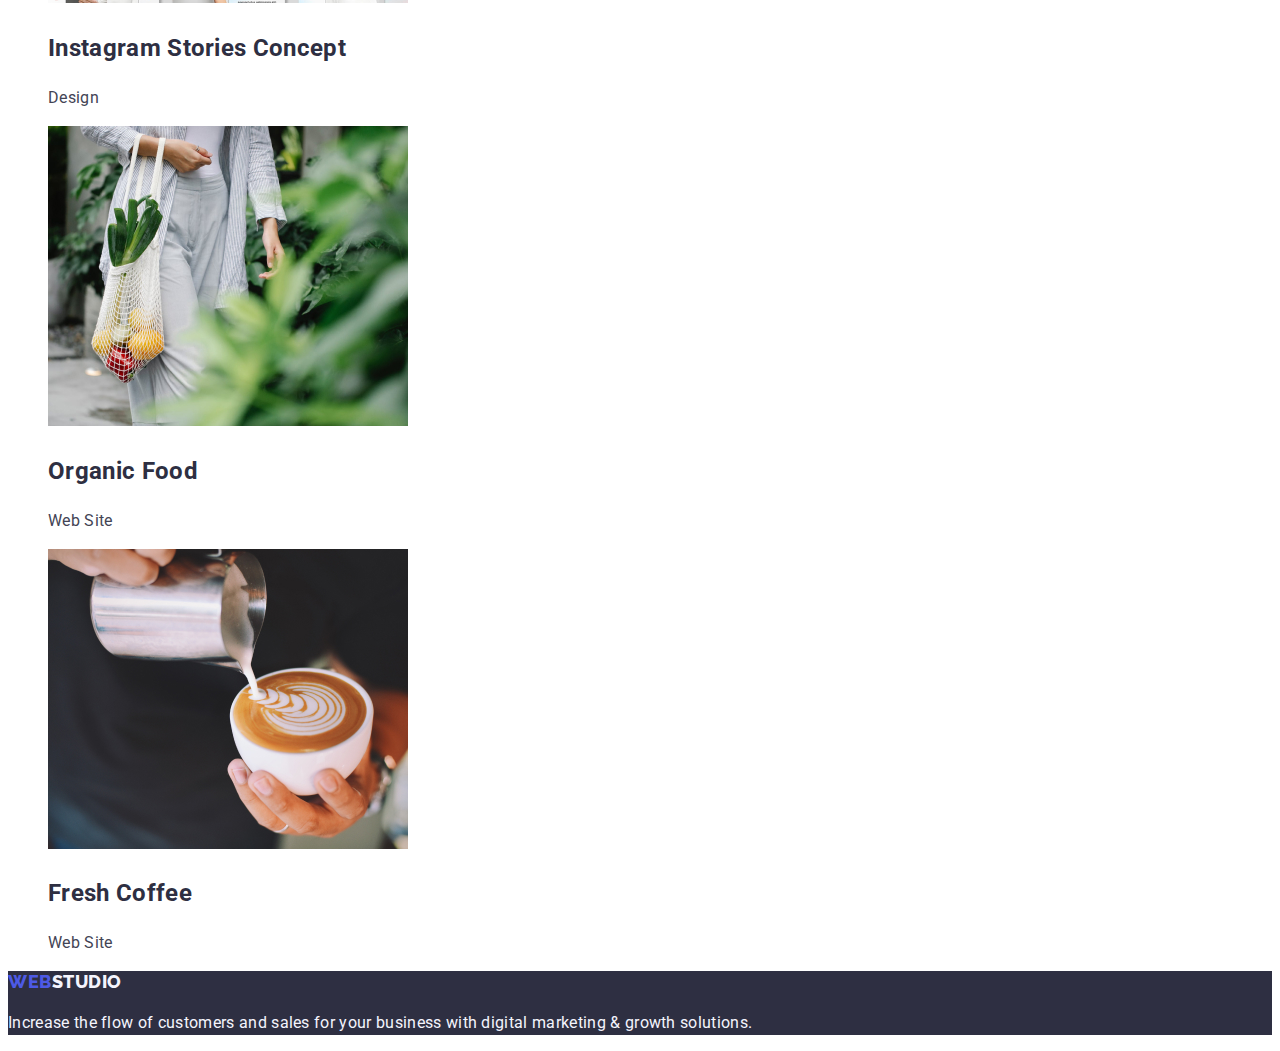
==== commit 831a6472: "go home" ====
--- a/portfolio.html
+++ b/portfolio.html
@@ -8,10 +8,10 @@
     <link href="https://fonts.googleapis.com/css2?family=Raleway:wght@800&family=Roboto:wght@400;500;700;900&display=swap" rel="stylesheet">
     <link rel="stylesheet" href="./css/styles.css">
 </head>
-<body class="body">
+<body class="body-portfolio">
     <header>
         <nav class="nav">
-            <a class="logo" class="link" href="./index.html">Web<span class="accent">Studio</span></a>
+            <a class="logo link" href="./index.html">Web<span class="accent">Studio</span></a>
             <ul class="list">
                 <li><a class="link" href="./index.html">Studio</a></li>
                 <li><a class="link" href="./portfolio.html">Portfolio</a></li>
@@ -26,7 +26,7 @@
         </address>
     </header>
     <main>
-        <section  clas="portfolio">
+        <section class="portfolio">
         <h1 hidden>Portfolio</h1>
         <ul class="list">
             <li><button class="button" type="button">All</button></li>
@@ -85,7 +85,7 @@
     </section>
     </main>
     <footer class="footer">
-        <a class="logo" class="link" href="./index.html">Web<span class="accent">Studio</span></a>
+        <a class="logo link" href="./index.html">Web<span class="accent">Studio</span></a>
         <p class="footer-text">Increase the flow of customers and sales for your business with digital marketing & growth solutions.</p>
     </footer>
 </body>
--- a/css/styles.css
+++ b/css/styles.css
@@ -3,16 +3,25 @@
 --logo-web-color: #4D5AE5;
 --title-color: #2E2F42;
 --text-color: #434455;
---body-color: #434455;
+--body-index-color: #FFFFFF;
+--body-portfolio-color: #434455;
 }
 /* global styles */
-body{
+.body-index{
     font-family:'Roboto';
     font-size: 16px;
     line-height: 1.5; 
     font-style: normal;
     letter-spacing: 0.02em;
     color: var(--body-color);
+}
+.body-portfolio{
+        font-family:'Roboto';
+        font-size: 16px;
+        line-height: 1.5; 
+        font-style: normal;
+        letter-spacing: 0.02em;
+        color: var(--body-color);
 }
 .title {
     color: var(--title-color)
@@ -53,12 +62,16 @@
     color: #F4F4FD;    
 }
 /* Header */
-.nav .link{    
+.nav-link{ 
+    text-decoration: none; 
+    list-style-type: none;  
     font-weight: 500;
     color: #2E2F42;
     letter-spacing: 0.02em
 }
-.contacts .link{
+.contacts-link{
+    text-decoration: none;
+    list-style-type: none;
     color: #434455;
     letter-spacing: 0.02em
 }
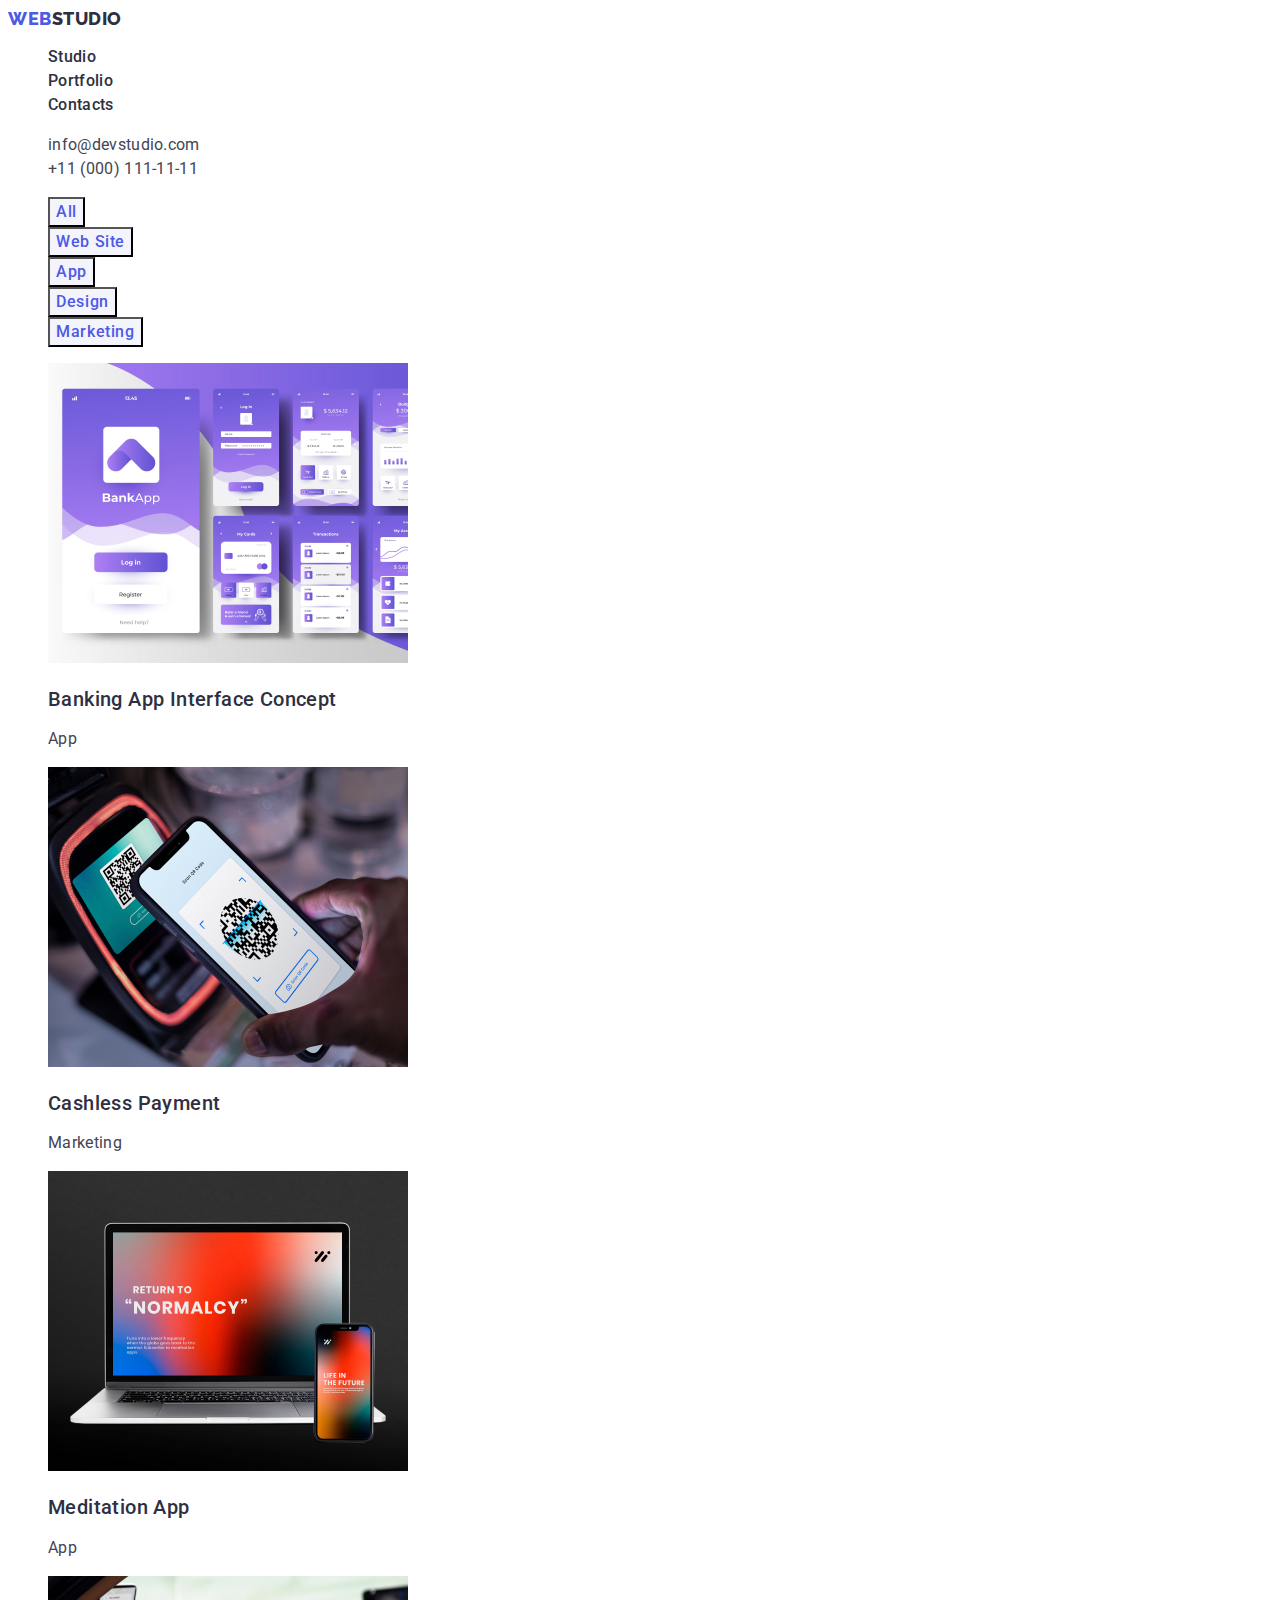
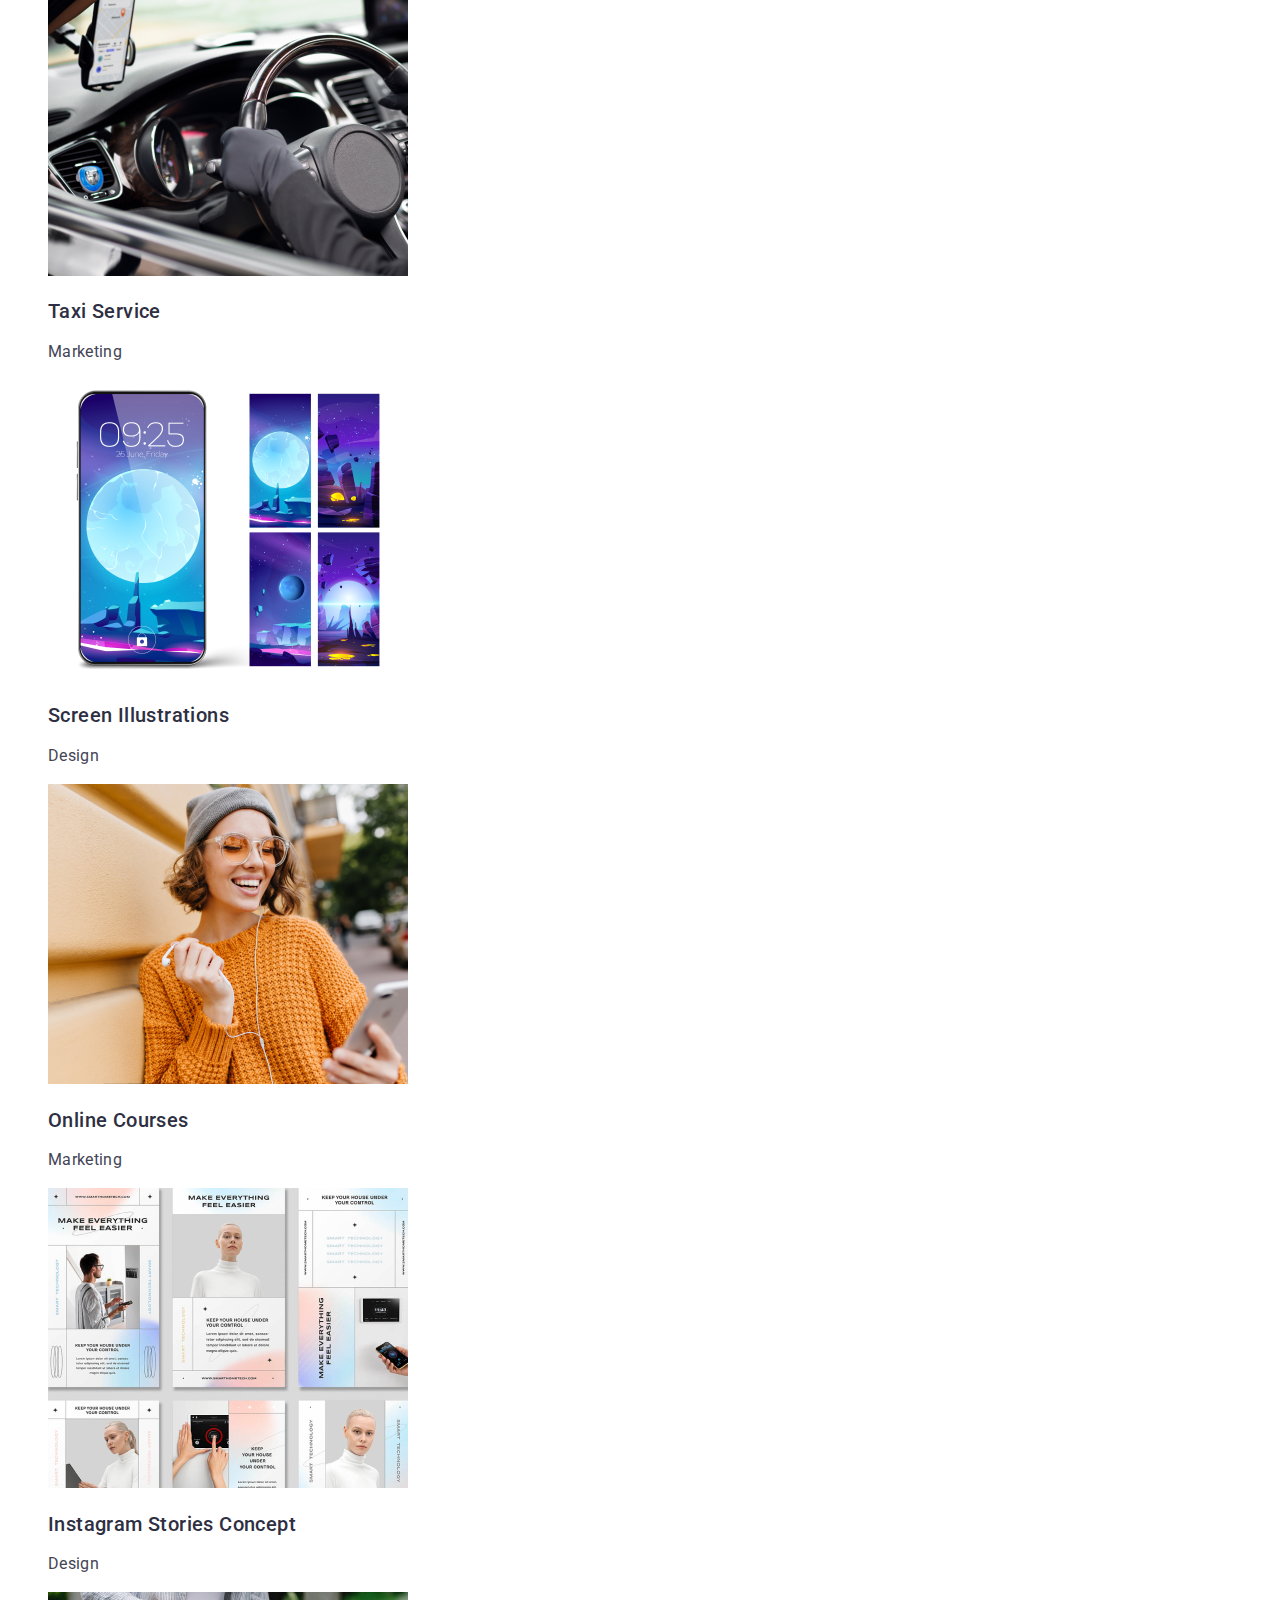
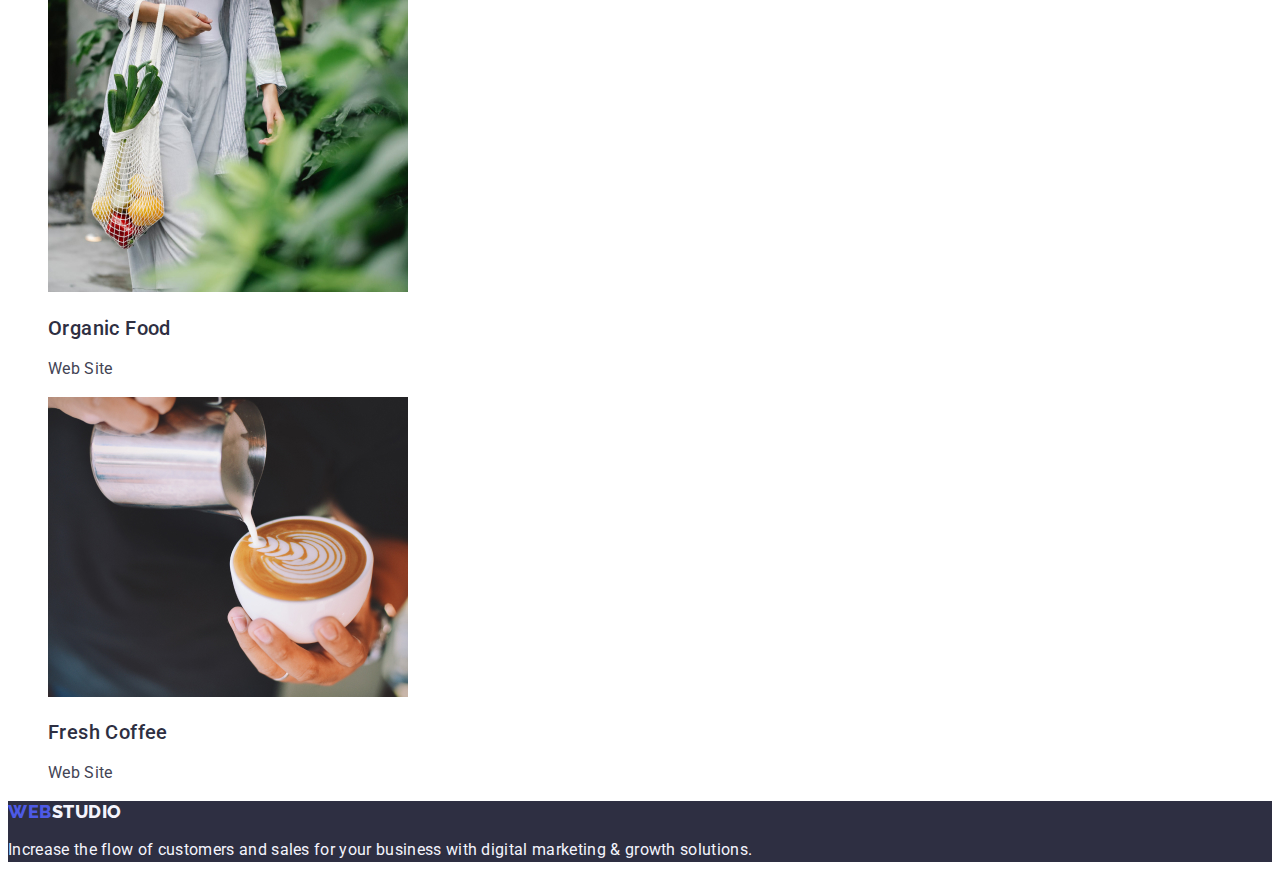
==== commit f925e26f: "hw-2-done" ====
--- a/portfolio.html
+++ b/portfolio.html
@@ -5,87 +5,107 @@
     <meta http-equiv="X-UA-Compatible" content="IE=edge">
     <meta name="viewport" content="width=device-width, initial-scale=1.0">
     <title>Document</title>
-    <link href="https://fonts.googleapis.com/css2?family=Raleway:wght@800&family=Roboto:wght@400;500;700;900&display=swap" rel="stylesheet">
+    <link rel="preconnect" href="https://fonts.googleapis.com">
+    <link rel="preconnect" href="https://fonts.gstatic.com" crossorigin>
+    <link href="https://fonts.googleapis.com/css2?family=Raleway:wght@900&family=Roboto:wght@400;500;700;900&display=swap" rel="stylesheet">
     <link rel="stylesheet" href="./css/styles.css">
 </head>
 <body class="body-portfolio">
     <header>
         <nav class="nav">
-            <a class="logo link" href="./index.html">Web<span class="accent">Studio</span></a>
+            <a class="link" href="./index.html">Web<span class="nav-accent">Studio</span></a>
             <ul class="list">
-                <li><a class="link" href="./index.html">Studio</a></li>
-                <li><a class="link" href="./portfolio.html">Portfolio</a></li>
-                <li><a class="link" href="">Contacts</a></li>
+                <li><a class="nav-link" href="./index.html">Studio</a></li>
+                <li><a class="nav-link" href="./portfolio.html">Portfolio</a></li>
+                <li><a class="nav-link" href="">Contacts</a></li>
             </ul>
         </nav>
         <address class="contacts">
             <ul class="list">
-                <li><a class="link" href="mailto:info@devstudio.com">info@devstudio.com</a></li>
-                <li><a class="link" href="tel:+110001111111">+11 (000) 111-11-11</a></li>
+                <li><a class="contacts-link" href="mailto:info@devstudio.com">info@devstudio.com</a></li>
+                <li><a class="contacts-link" href="tel:+110001111111">+11 (000) 111-11-11</a></li>
             </ul>
         </address>
     </header>
     <main>
         <section class="portfolio">
-        <h1 hidden>Portfolio</h1>
-        <ul class="list">
-            <li><button class="button" type="button">All</button></li>
-            <li><button class="button" type="button">Web Site</button></li>
-            <li><button class="button" type="button">App</button></li>
-            <li><button class="button" type="button">Design</button></li>
-            <li><button class="button" type="button">Marketing</button></li>
-        </ul>
-        <ul class="list">
-            <li>
-                <img src="./images/hw-2/img-1.jpg" alt="Banking App Interface Concept" width="360" height="300">
-                <h2 class="title">Banking App Interface Concept</h2>
-                <p class="text">App</p>
-            </li>
-            <li>
-                <img src="./images/hw-2/img-2.jpg" alt="Cashless Payment" width="360" height="300">
-                <h2 class="title">Cashless Payment</h2>
-                <p class="text">Marketing</p>
-            </li>
-            <li>
-                <img src="./images/hw-2/img-3.jpg" alt="Meditation App" width="360" height="300">
-                <h2 class="title">Meditation App</h2>
-                <p class="text">App</p>
-            </li>
-            <li>
-                <img src="./images/hw-2/img-4.jpg" alt="Taxi Service" width="360" height="300">
-                <h2 class="title">Taxi Service</h2>
-                <p class="text">Marketing</p>
-            </li>
-            <li>
-                <img src="/images/hw-2/img-5.jpg" alt="Screen Illustrations" width="360" height="300">
-                <h2 class="title">Screen Illustrations</h2>
-                <p class="text">Design</p>
-            </li>
-            <li>
-                <img src="/images/hw-2/img-6.jpg" alt="Online Courses" width="360" height="300">
-                <h2 class="title">Online Courses</h2>
-                <p>Marketing</p>
-            </li>
-            <li>
-                <img src="/images/hw-2/img-7.jpg" alt="Instagram Stories Concept" width="360" height="300">
-                <h2 class="title">Instagram Stories Concept</h2>
-                <p class="text">Design</p>
-            </li>
-            <li>
-                <img src="/images/hw-2/img-8.jpg" alt="Organic Food" width="360" height="300">
-                <h2 class="title">Organic Food</h2>
-                <p class="text">Web Site</p>
-            </li>
-            <li>
-                <img src="/images/hw-2/img-9.jpg" alt="Fresh Coffee" width="360" height="300">
-                <h2 class="title">Fresh Coffee</h2>
-                <p class="text">Web Site</p>
-            </li>
-        </ul>
-    </section>
+            <h1 class="title" hidden>Portfolio</h1>
+            <ul class="list">
+                <li><button class="btn" type="button">All</button></li>
+                <li><button class="btn" type="button">Web Site</button></li>
+                <li><button class="btn" type="button">App</button></li>
+                <li><button class="btn" type="button">Design</button></li>
+                <li><button class="btn" type="button">Marketing</button></li>
+            </ul>
+            <ul class="list">
+                <li>
+                    <a class="link" href="">
+                        <img src="./images/hw-2/img-1.jpg" alt="Banking App Interface Concept" width="360" height="300">
+                        <h2 class="portfolio-title">Banking App Interface Concept</h2>
+                        <p class="portfolio-text">App</p>
+                    </a>
+                </li>
+                <li>
+                    <a class="link" href="">
+                        <img src="./images/hw-2/img-2.jpg" alt="Cashless Payment" width="360" height="300">
+                        <h2 class="portfolio-title">Cashless Payment</h2>
+                        <p class="portfolio-text">Marketing</p>
+                    </a>
+                </li>
+                <li>
+                    <a class="link" href="">
+                        <img src="./images/hw-2/img-3.jpg" alt="Meditation App" width="360" height="300">
+                        <h2 class="portfolio-title">Meditation App</h2>
+                        <p class="portfolio-text">App</p>
+                    </a>
+                </li>
+                <li>
+                    <a class="link" href="">
+                        <img src="./images/hw-2/img-4.jpg" alt="Taxi Service" width="360" height="300">
+                        <h2 class="portfolio-title">Taxi Service</h2>
+                        <p class="portfolio-text">Marketing</p>
+                    </a>
+                </li>
+                <li>
+                    <a class="link" href="">
+                        <img src="/images/hw-2/img-5.jpg" alt="Screen Illustrations" width="360" height="300">
+                        <h2 class="portfolio-title">Screen Illustrations</h2>
+                        <p class="portfolio-text">Design</p>
+                    </a>
+                </li>
+                <li>
+                    <a class="link" href="">
+                        <img src="/images/hw-2/img-6.jpg" alt="Online Courses" width="360" height="300">
+                        <h2 class="portfolio-title">Online Courses</h2>
+                        <p class="portfolio-text">Marketing</p>
+                        </a>
+                </li>
+                <li>
+                    <a class="link" href="">
+                        <img src="/images/hw-2/img-7.jpg" alt="Instagram Stories Concept" width="360" height="300">
+                        <h2 class="portfolio-title">Instagram Stories Concept</h2>
+                        <p class="portfolio-text">Design</p>
+                    </a>
+                </li>
+                <li>
+                    <a class="link" href="">
+                        <img src="/images/hw-2/img-8.jpg" alt="Organic Food" width="360" height="300">
+                        <h2 class="portfolio-title">Organic Food</h2>
+                        <p class="portfolio-text">Web Site</p>
+                    </a>
+                </li>
+                <li>
+                    <a class="link" href="">
+                        <img src="/images/hw-2/img-9.jpg" alt="Fresh Coffee" width="360" height="300">
+                        <h2 class="portfolio-title">Fresh Coffee</h2>
+                        <p class="portfolio-text">Web Site</p>
+                    </a>
+                </li>
+            </ul>
+        </section>
     </main>
     <footer class="footer">
-        <a class="logo link" href="./index.html">Web<span class="accent">Studio</span></a>
+        <a class="link" href="./index.html">Web<span class="footer-accept">Studio</span></a>
         <p class="footer-text">Increase the flow of customers and sales for your business with digital marketing & growth solutions.</p>
     </footer>
 </body>
--- a/css/styles.css
+++ b/css/styles.css
@@ -1,180 +1,223 @@
+/* root */
 :root {
---logo-color: #2E2F42;
+--logo-header-color: #2E2F42;
 --logo-web-color: #4D5AE5;
+--logo-footer-color: #F4F4FD;
 --title-color: #2E2F42;
 --text-color: #434455;
---body-index-color: #FFFFFF;
---body-portfolio-color: #434455;
-}
-/* global styles */
-.body-index{
-    font-family:'Roboto';
-    font-size: 16px;
-    line-height: 1.5; 
-    font-style: normal;
-    letter-spacing: 0.02em;
-    color: var(--body-color);
-}
-.body-portfolio{
-        font-family:'Roboto';
-        font-size: 16px;
-        line-height: 1.5; 
-        font-style: normal;
-        letter-spacing: 0.02em;
-        color: var(--body-color);
-}
-.title {
-    color: var(--title-color)
-}
-.text{
-    color: var(--text-color);
-}
-.link {
+--background-color: #FFFFFF;
+--team-background-color:#F4F4FD;
+--font-family: 'Roboto';
+/* global style */
+}
+body {
+    background-color: var(--background-color);
+    font-family: 'Roboto';
+    font-style: normal;
+    font-weight: 400;
+    font-size: 16px;
+    line-height: 1.5;
+    letter-spacing: 0.02em;
+}
+.link, .nav-link, .contacts-link {
     text-decoration: none;
 }
 .list{
-    list-style-type: none;
-}
-/* logo*/
-.logo{
-    font-family:'Raleway';
+     list-style-type:none
+}
+/* LOGO */
+.nav .link, .footer .link{
+    font-family: 'Raleway';
+    font-style: normal;
+    font-weight: 800;
     font-size: 18px;
-    font-weight: 800;
-    line-height: 21px;
+    line-height: 1.17;
+    display: flex;
+    align-items: center;
     letter-spacing: 0.03em;
-    text-align: left;
-    text-decoration: none;
-    line-height: 1.17;
     text-transform: uppercase;
-    text-decoration: none;
-}
-.nav .logo{
     color: var(--logo-web-color);
 }
-.footer .logo {
-    color: var(--logo-web-color);
-}
-
-.nav .accent{
-    color: #2E2F42;
-}
-.footer .accent{
-    color: #F4F4FD;    
-}
-/* Header */
-.nav-link{ 
-    text-decoration: none; 
-    list-style-type: none;  
-    font-weight: 500;
-    color: #2E2F42;
-    letter-spacing: 0.02em
-}
-.contacts-link{
-    text-decoration: none;
-    list-style-type: none;
-    color: #434455;
-    letter-spacing: 0.02em
-}
-.nav .link:hover, 
-.nav .link:focus,
-.contacts .link:hover, 
-.contacts .link:focus{
-    color:#404BBF
-}
-
-/* Hero */
+.link .nav-accent {
+    color: var(--logo-header-color);
+}
+.link .footer-accept{
+    color:var(--logo-footer-color);
+}
+/* header */
+.nav-link {
+    font-family: 'Roboto';
+    font-style: normal;
+    font-weight: 500;
+    font-size: 16px;
+    line-height: 1.5;
+    letter-spacing: 0.02em;
+    color:var(--logo-header-color);
+}
+.contacts-link {
+    font-family: 'Roboto';
+    font-style: normal;
+    font-weight: 400;
+    font-size: 16px;
+    line-height: 1.5;
+    letter-spacing: 0.02em;
+    color:var(--text-color);
+}
+.nav-link:hover,
+.nav-link:focus {
+color: #404BBF;
+text-decoration: underline;
+}
+.contacts-link:hover,
+.contacts-link:focus {
+    color: #404BBF;
+}
+/* hero */
 .hero{
-    background-color: #2E2F42;
-    color: #FFFFFF;
-}
-.hero-title{
+    background-color:var(--title-color);
+}
+.hero-title {
+    font-family: 'Roboto';
+    font-style: normal;
     font-weight: 700;
     font-size: 56px;
     line-height: 1.07;
     text-align: center;
-    color: #FFFFFF;
-}
-
+    letter-spacing: 0.02em;
+    color:var(--background-color);
+}
 .hero-button {
-    font-weight: 500;
+    font-family: 'Roboto';
+    font-style: normal;
+    font-weight: 500;
+    font-size: 16px;
+    line-height: 1.5;
+    display: flex;
+    align-items: center;
+    letter-spacing: 0.04em;
     background-color: #4D5AE5;
-    color: #FFFFFF
-    
-}
-/* section 2 */
-.section .title {
+    color:var(--background-color);
+}
+.hero-button:hover,
+.hero-button:focus {
+background-color: #404BBF;
+}
+/* desc */
+.desc-title{
+    font-family: 'Roboto';
     font-style: normal;
     font-weight: 500;
     font-size: 20px;
     line-height: 1.2;
     letter-spacing: 0.02em;
-}
-.section .text {
-    font-style: normal;
-    font-weight: 400;
-    font-size: 16px;
-    line-height: 1.5;
-    letter-spacing: 0.02em;
-
-}
-
-/* doing-team */
-.doing-title, .team-title{
+    color:var(--logo-header-color);
+}
+.desc-text {
+    font-family: 'Roboto';
+    font-style: normal;
+    font-weight: 400;
+    font-size: 16px;
+    line-height: 1.5;
+    letter-spacing: 0.02em;
+    color:var(--text-color);
+}
+/* doing */
+.doing-title {
+    font-family: 'Roboto';
+    font-style: normal;
+    font-weight: 700;
+    font-size: 36px;
+    line-height: 40px;
+    text-align: center;
+    letter-spacing: 0.02em;
+    text-transform: capitalize;
+    color:var(--title-color);
+}
+/* team */
+.team {
+    background-color: var(--team-background-color);
+}
+.team-title {
+    font-family: 'Roboto';
+    font-style: normal;
     font-weight: 700;
     font-size: 36px;
     line-height: 1.11;
     text-align: center;
     letter-spacing: 0.02em;
     text-transform: capitalize;
-}
-.team {
-    background-color: #F4F4FD;
-    
-}
-.team .title{
+    color:var(--title-color);
+}
+.img-title {
+    font-family: 'Roboto';
     font-style: normal;
     font-weight: 500;
     font-size: 20px;
     line-height: 1.2;
     text-align: center;
     letter-spacing: 0.02em;
-    color: #2E2F42;
-}
-.team .text{
-    font-style: normal;
-    font-weight: 400;
-    font-size: 16px;
-    line-height: 1.5;
-    text-align: center;
-    letter-spacing: 0.02em;
-    color: #434455;
+    color:var(--title-color);
+}
+.img-text {
+    font-family: 'Roboto';
+    font-style: normal;
+    font-weight: 400;
+    font-size: 16px;
+    line-height: 1.5;
+    text-align: center;
+    letter-spacing: 0.02em;
+    color:var(--text-color);
 }
 /* footer */
 .footer {
-    background-color: #2E2F42;
-}
-.footer-text{
-    color:#F4F4FD
-}
-/* portfolio buttons */
-.button{
-    font-family: 'Roboto';
-    font-weight: 500;
+    background-color: var(--logo-header-color);
+}
+.footer-text {
+    font-family: 'Roboto';
+    font-style: normal;
+    font-weight: 400;
+    font-size: 16px;
+    line-height: 1.5;
+    letter-spacing: 0.02em;
+    color: var(--logo-footer-color);
+}
+/* portfolio */
+.portfolio .btn {
+    font-family: 'Roboto';
+    font-style: normal;
+    font-weight: 500;
+    font-size: 16px;
+    line-height: 1.5;
     display: flex;
-    font-style: normal;
-    font-size: 16px;
-    line-height: 1.5;
-    cursor: pointer;
     align-items: center;
     text-align: center;
     letter-spacing: 0.04em;
-    color: #4D5AE5;
-    background: #F4F4FD;
-    
-
-}
-.button:hover, 
-.button:focus{
-    color: #FFFFFF;
-    background-color: #404BBF;   
-}
+    color:#4D5AE5;
+    background-color: var(--logo-footer-color);
+}
+.portfolio .btn:hover,
+.portfolio .btn:focus {
+color: var(--background-color);
+background-color: #404BBF;
+}
+.portfolio-title {
+    font-family: 'Roboto';
+    font-style: normal;
+    font-weight: 500;
+    font-size: 20px;
+    line-height: 1.2;
+    letter-spacing: 0.02em;
+    color:var(--logo-header-color);
+}
+.portfolio-text {
+    font-family: 'Roboto';
+    font-style: normal;
+    font-weight: 400;
+    font-size: 16px;
+    line-height: 1.5;
+    letter-spacing: 0.02em;
+    color:var(--text-color);
+}
+.link {
+    text-decoration: none;
+}
